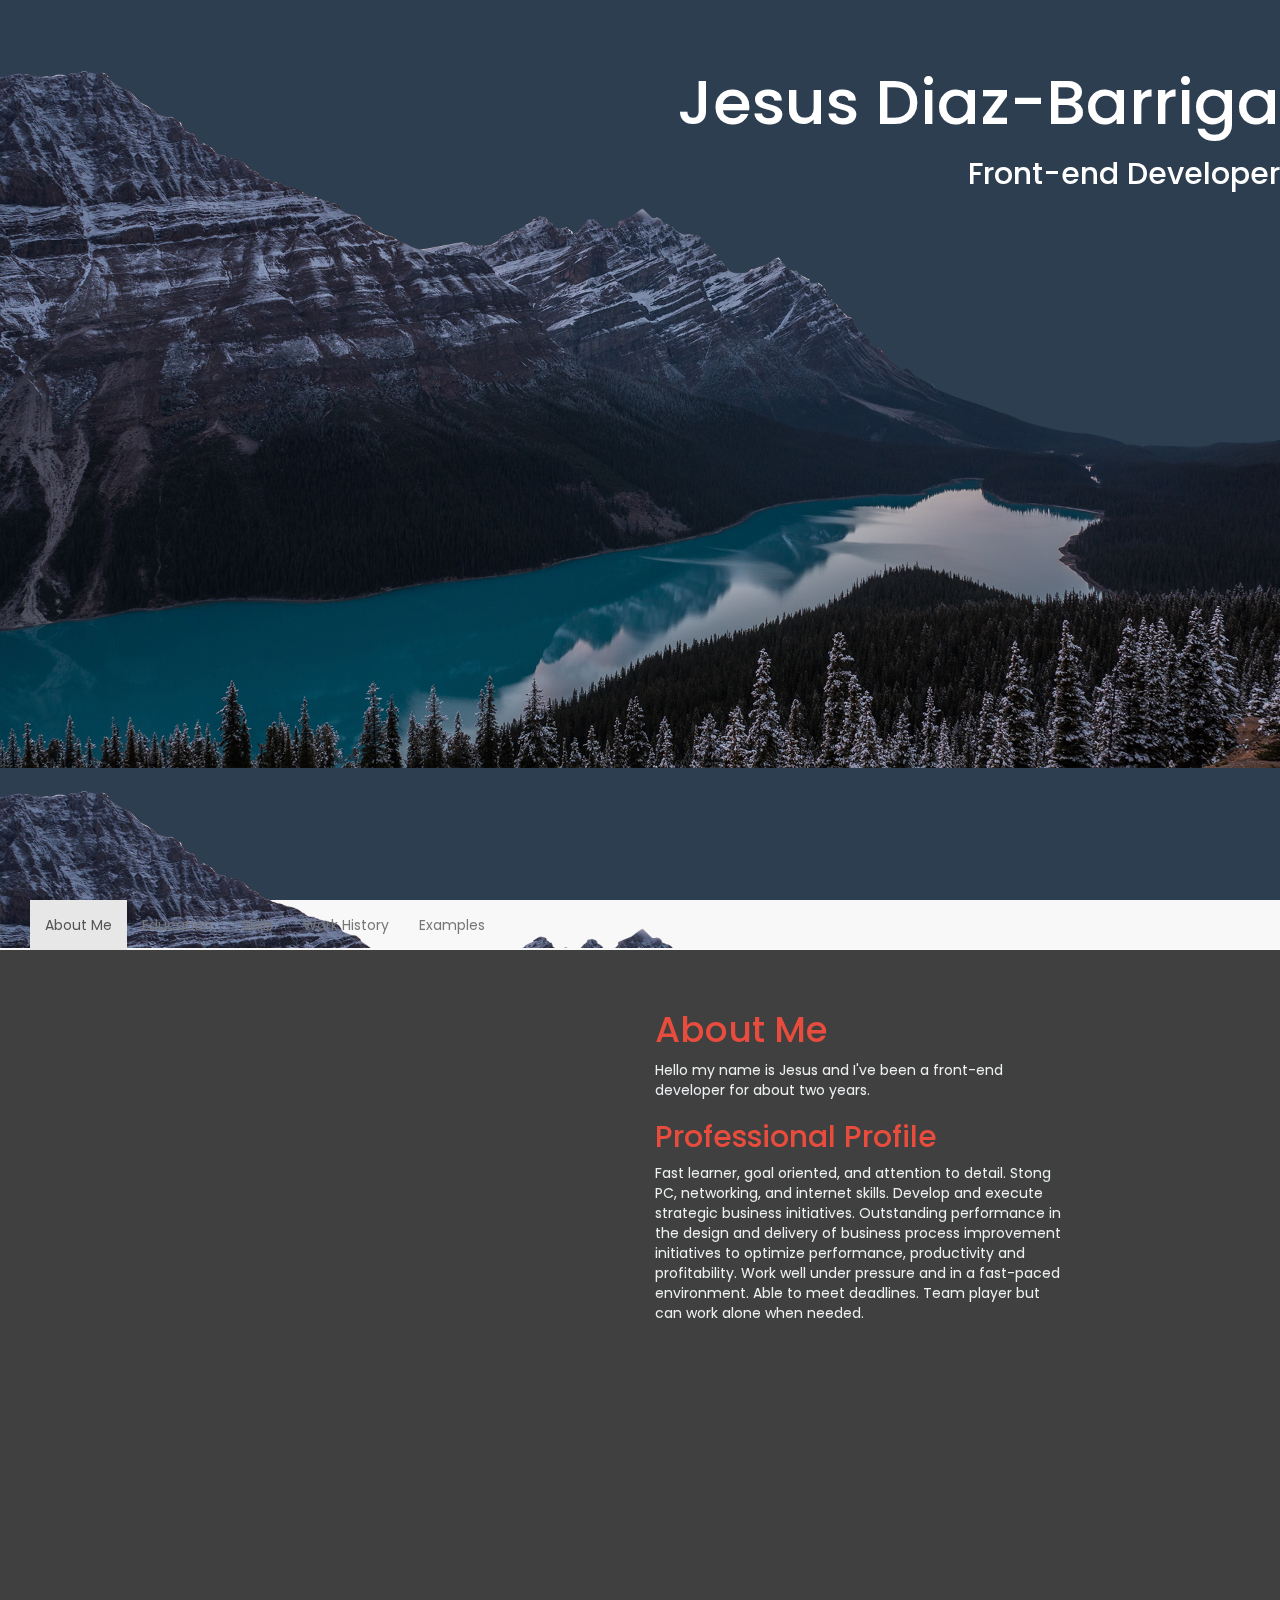
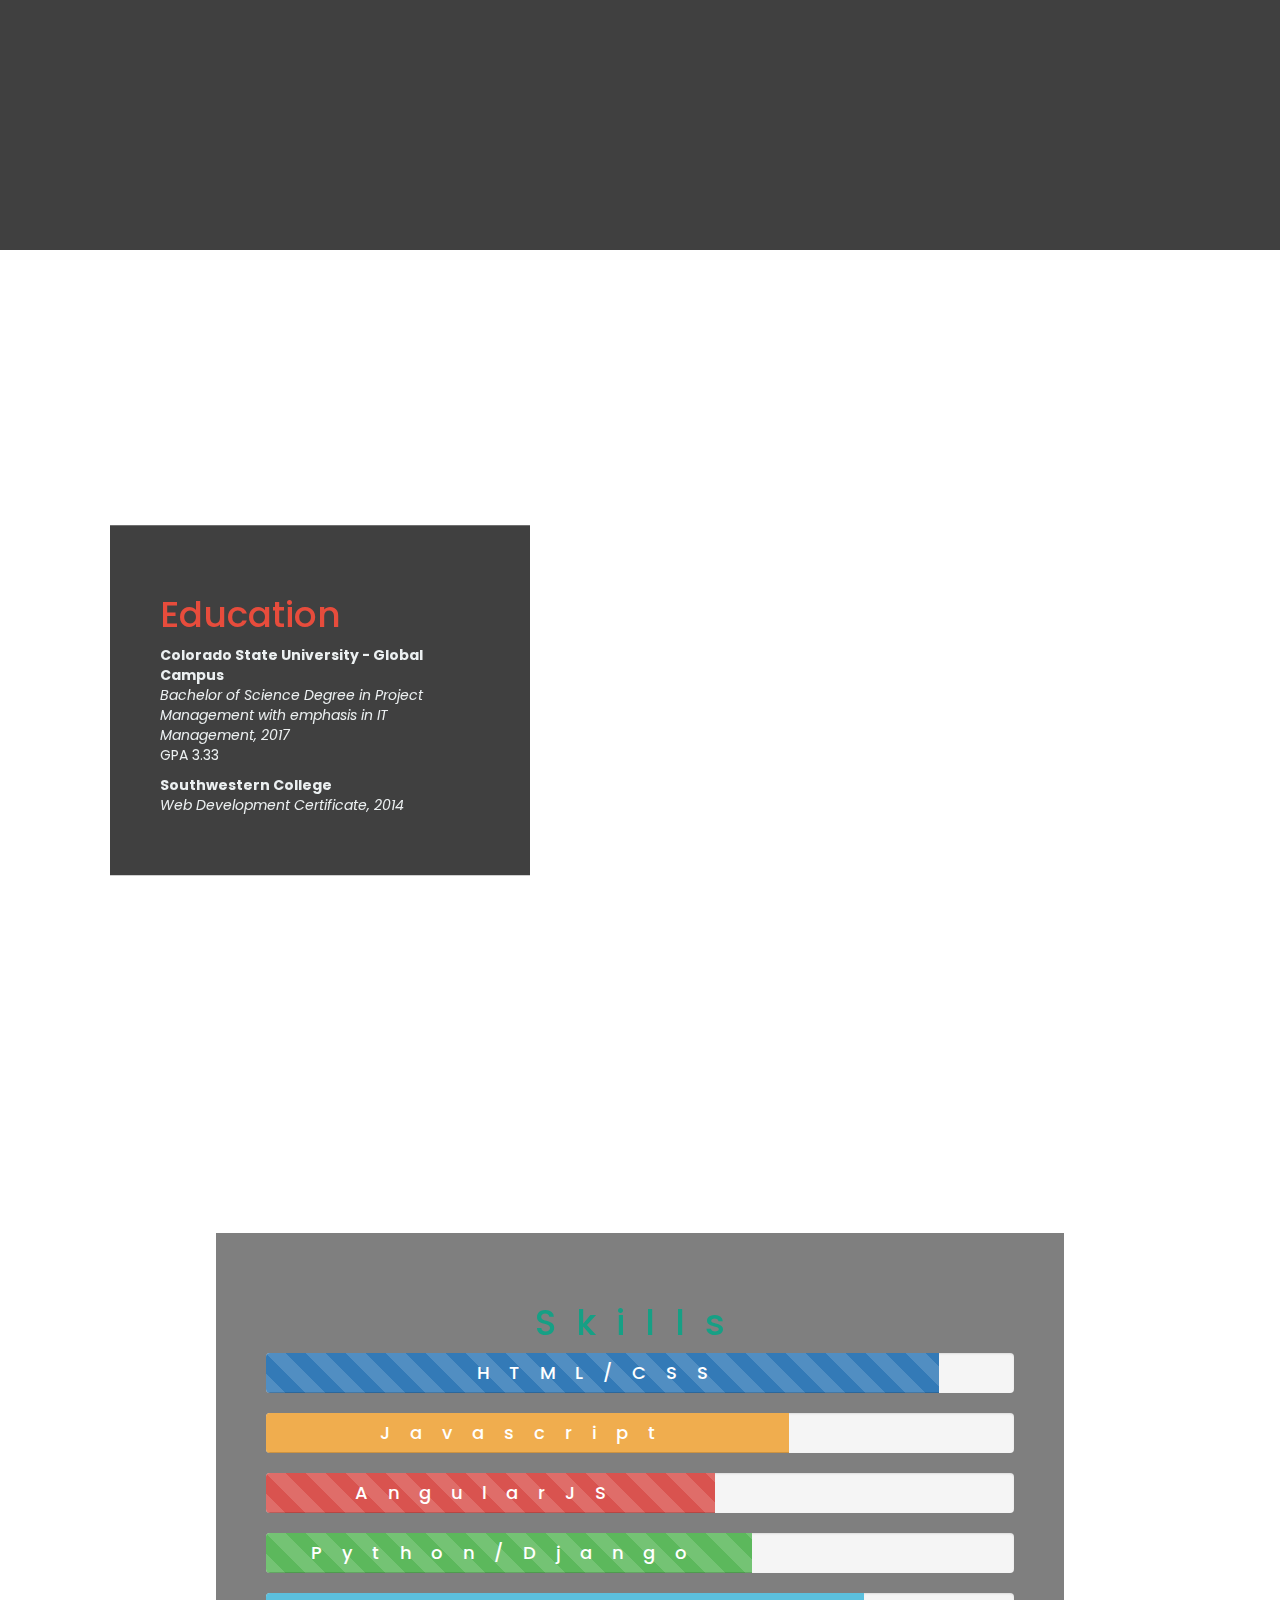
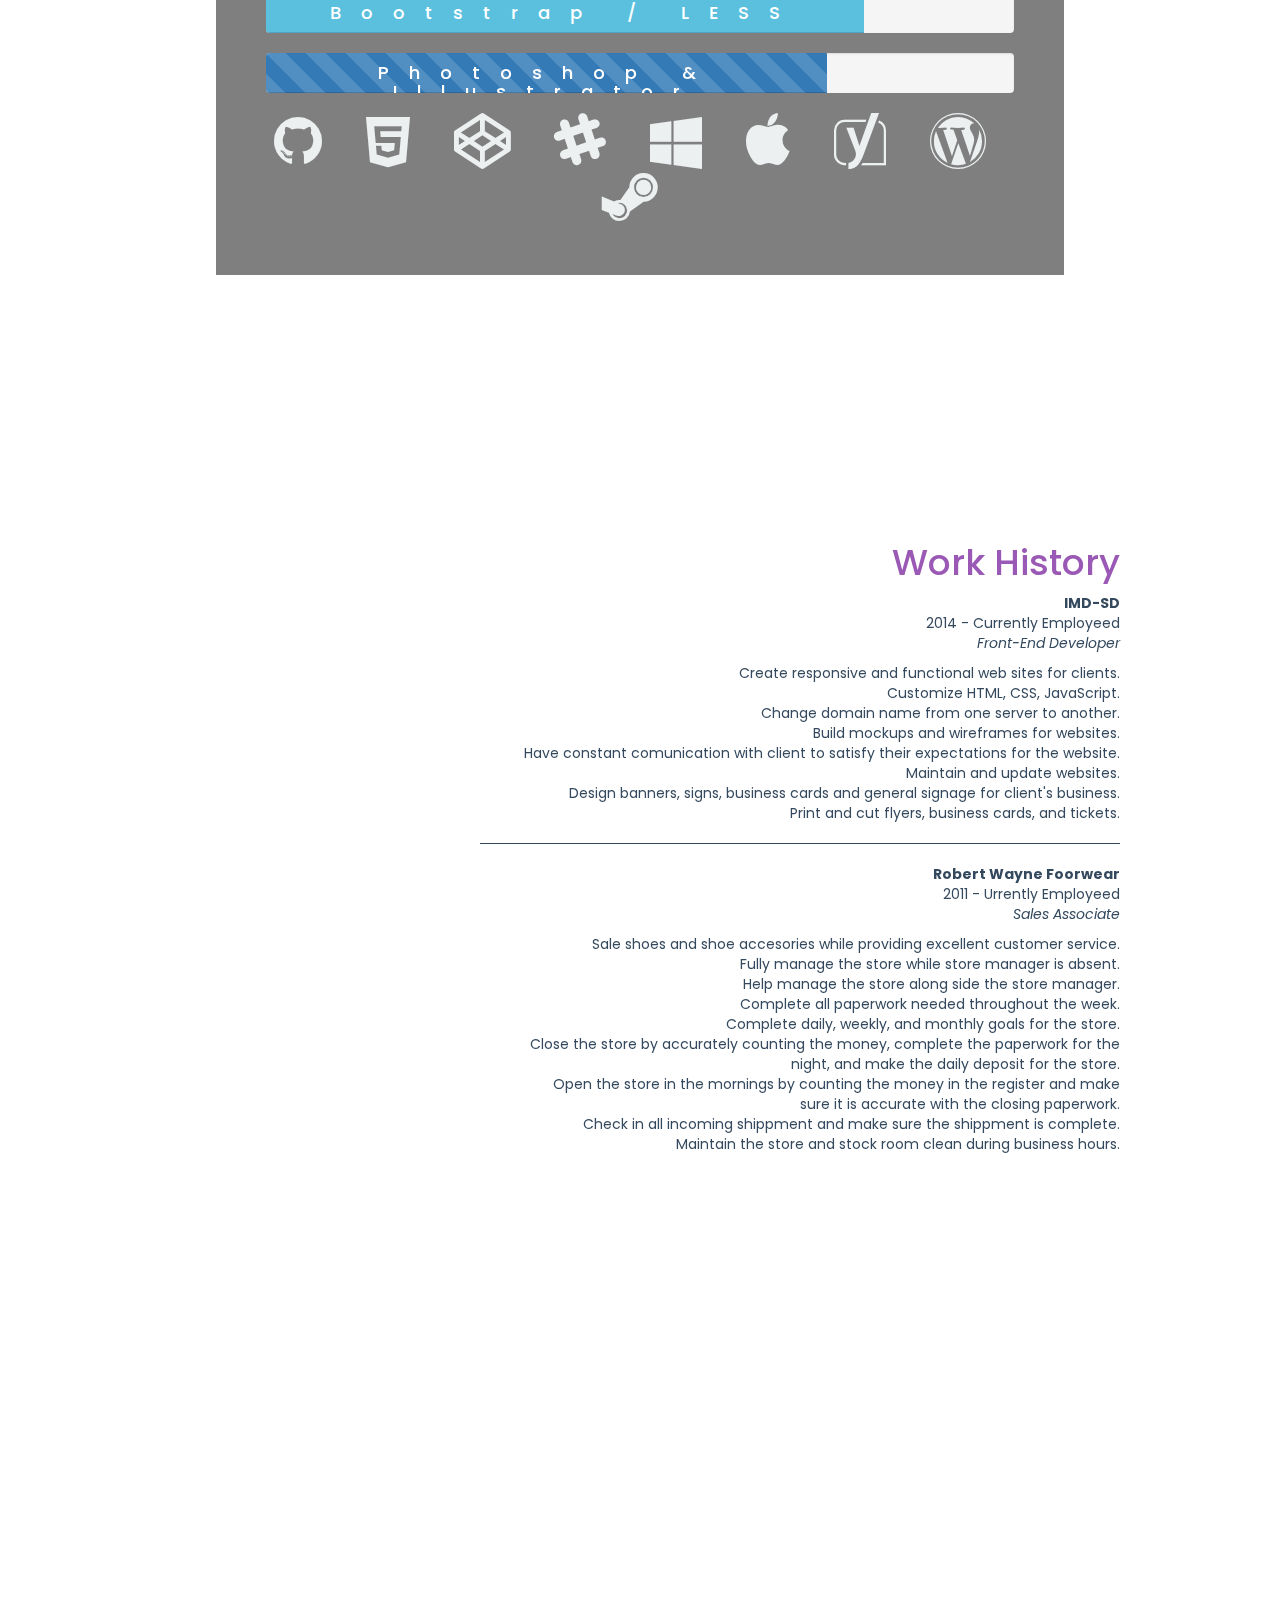
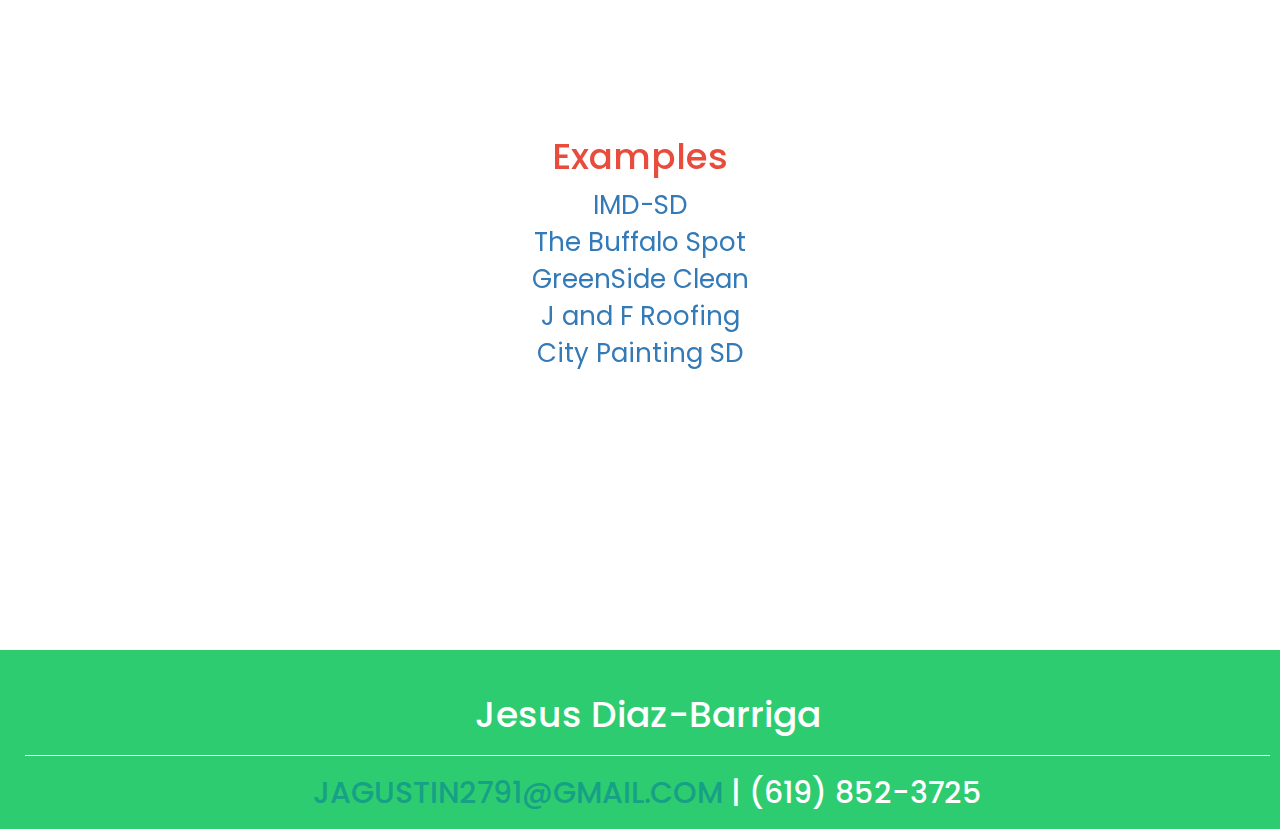
==== index.html @ dfdf1864 "new site" ====
<!DOCTYPE html>
<html>
  <head>
    <meta charset="utf-8">
    <title>Jesus Diaz-Barriga</title>
    <link rel="stylesheet" href="/bower_components/bootstrap/dist/css/bootstrap.min.css" media="screen" title="no title">
    <link rel="stylesheet" href="/bower_components/font-awesome/css/font-awesome.min.css" media="screen" title="no title">
    <link href="https://fonts.googleapis.com/css?family=Muli|Poppins" rel="stylesheet">
    <link rel="stylesheet" href="/css/styles.css" media="screen" title="no title">
  </head>
  <body data-spy="scroll">
    <div class="jumbotron" id="top">
      <div class="header">
        <h1>Jesus Diaz-Barriga</h1>
        <h2>Front-end Developer</h2>
      </div>
      <div class="mountain">
      </div>
    </div>
    <nav class="navbar-default">
      <div class="container-fluid">
        <div class="navbar-header">
          <button type="button" class="navbar-toggle collapsed" data-toggle="collapse" data-target="#navbar" aria-expanded="false">
            <span class="sr-only">Toggle navigation</span>
            <span class="icon-bar"></span>
            <span class="icon-bar"></span>
            <span class="icon-bar"></span>
          </button>
        </div>
        <div class="collapse navbar-collapse" id="navbar">
          <ul class="nav navbar-nav">
            <li class="active"><a href="#about">About Me</a></li>
            <li><a href="#education">Education</a></li>
            <li><a href="#skills">Skills</a></li>
            <li><a href="#work">Work History</a></li>
            <li><a href="#examples">Examples</a></li>
          </ul>
        </div>
      </div>
    </nav>
    <div class="container-fluid bodystyles">
      <div class="row">
        <div class="col-md-12 section" id="about">
          <div class="blackbg">
            <div class="row">
              <div class="col-md-4 col-md-offset-6">
                <h1>About Me</h1>
                <p>Hello my name is Jesus and I've been a front-end developer for about two years.</p>
                <h2>Professional Profile</h2>
                <p>
                  Fast learner, goal oriented, and attention to detail. Stong PC, networking, and internet skills. Develop and execute strategic business initiatives. Outstanding performance in the design and delivery of business process improvement initiatives to optimize performance, productivity and profitability. Work well under pressure and in a fast-paced environment. Able to meet deadlines. Team player but can work alone when needed.
                </p>
              </div>
            </div>
          </div>
        </div>
        <div class="col-md-12 section" id="education">
          <div class="col-md-4 col-md-offset-1 education">
            <h1>Education</h1>
            <p>
              <b>Colorado State University - Global Campus</b><br><i>Bachelor of Science Degree in Project Management with emphasis in IT Management, 2017</i><br>GPA 3.33
            </p>
            <p>
              <b>Southwestern College</b><br><i>Web Development Certificate, 2014</i>
            </p>
          </div>
        </div>
        <div class="col-md-12 section" id="skills">
          <div class="col-md-8 col-md-offset-2 skills">
            <h1>Skills</h1>
            <div class="progress" style="height: 40px">
              <div class="progress-bar progress-bar-striped active" role="progressbar" aria-valuenow="90" aria-valuemin="0" aria-valuemax="100" style="width: 90%;">
                <h4>HTML/CSS</h4>
              </div>
            </div>
            <div class="progress" style="height: 40px">
              <div class="progress-bar progress-bar-warning" role="progressbar" aria-valuenow="70" aria-valuemin="0" aria-valuemax="100" style="width: 70%;">
                <h4>Javascript</h4>
              </div>
            </div>
            <div class="progress" style="height: 40px">
              <div class="progress-bar progress-bar-striped progress-bar-danger active" role="progressbar" aria-valuenow="60" aria-valuemin="0" aria-valuemax="100" style="width: 60%;">
                <h4>AngularJS</h4>
              </div>
            </div>
            <div class="progress" style="height: 40px">
              <div class="progress-bar progress-bar-striped progress-bar-success active" role="progressbar" aria-valuenow="65" aria-valuemin="0" aria-valuemax="100" style="width: 65%;">
                <h4>Python/Django</h4>
              </div>
            </div>
            <div class="progress" style="height: 40px">
              <div class="progress-bar progress-bar-info" role="progressbar" aria-valuenow="80" aria-valuemin="0" aria-valuemax="100" style="width: 80%;">
                <h4>Bootstrap / LESS</h4>
              </div>
            </div>
            <div class="progress" style="height: 40px">
              <div class="progress-bar progress-bar-striped active" role="progressbar" aria-valuenow="75" aria-valuemin="0" aria-valuemax="100" style="width: 75%;">
                <h4>Photoshop &amp; Illustrator</h4>
              </div>
            </div>
            <div class="other-skills">
              <span class="fa fa-github fa-4x"></span> <span class="fa fa-html5 fa-4x"></span> <span class="fa fa-codepen fa-4x"></span> <span class="fa fa-slack fa-4x"></span> <span class="fa fa-windows fa-4x"></span> <span class="fa fa-apple fa-4x"></span> <span class="fa fa-yoast fa-4x"></span> <span class="fa fa-wordpress fa-4x"></span> <span class="fa fa-steam fa-4x"></span>
            </div>
          </div>
        </div>
        <div class="col-md-12 section" id="work">
          <div class="col-md-7 col-md-offset-4 work">
            <h1>Work History</h1>
            <p>
              <b>IMD-SD</b><br>
              2014 - Currently Employeed<br>
              <i>Front-End Developer</i>
            </p>
            <ul>
              <li>Create responsive and functional web sites for clients.</li>
              <li>Customize HTML, CSS, JavaScript.</li>
              <li>Change domain name from one server to another.</li>
              <li>Build mockups and wireframes for websites.</li>
              <li>Have constant comunication with client to satisfy their expectations for the website.</li>
              <li>Maintain and update websites.</li>
              <li>Design banners, signs, business cards and general signage for client's business.</li>
              <li>Print and cut flyers, business cards, and tickets.</li>
            </ul>
            <hr>
            <p>
              <b>Robert Wayne Foorwear</b><br>
              2011 - Urrently Employeed<br>
              <i>Sales Associate</i>
            </p>
            <ul>
              <li>Sale shoes and shoe accesories while providing excellent customer service.</li>
              <li>Fully manage the store while store manager is absent.</li>
              <li>Help manage the store along side the store manager.</li>
              <li>Complete all paperwork needed throughout the week.</li>
              <li>Complete daily, weekly, and monthly goals for the store.</li>
              <li>Close the store by accurately counting the money, complete the paperwork for the night, and make the daily deposit for the store.</li>
              <li>Open the store in the mornings by counting the money in the register and make sure it is accurate with the closing paperwork.</li>
              <li>Check in all incoming shippment and make sure the shippment is complete.</li>
              <li>Maintain the store and stock room clean during business hours.</li>
            </ul>
          </div>
        </div>
        <div class="col-md-12 section" id="examples">
          <div class="col-md-6 col-md-offset-3 examples">
            <h1>Examples</h1>
            <p>
              <a href="http://imd-sd.com/" target="_blank">IMD-SD</a><br>
              <a href="http://www.thebuffalospot.com/">The Buffalo Spot</a><br>
              <a href="http://greensideclean.com">GreenSide Clean</a><br>
              <a href="http://jandfroofing.com">J and F Roofing</a><br>
              <a href="http://citypaintingsd.com">City Painting SD</a>
            </p>
          </div>
        </div>
      </div>
    </div>
    <div class="return">
      <a href="#top"><span class="fa fa-chevron-circle-up"></span></a>
    </div>
    <footer>
      <h1>Jesus Diaz-Barriga</h1>
      <hr>
      <h2><a herf="mailto: jagustin2791@gmail.com">JAGUSTIN2791@GMAIL.COM</a> | (619) 852-3725</h2>
    </footer>
    <script type="text/javascript" src="/bower_components/jquery/dist/jquery.min.js"></script>
    <script type="text/javascript" src="/bower_components/bootstrap/dist/js/bootstrap.min.js"></script>
    <script type="text/javascript" src="/js/main.js"></script>
  </body>
</html>
---- css/styles.css ----
@import url('https://fonts.googleapis.com/css?family=Muli|Poppins');
body {
  position: relative;
}
h1,
h2,
h3,
h4,
h5,
h6,
p,
a,
li {
  font-family: 'Poppins', sans-serif;
}
.jumbotron {
  width: 100%;
  height: 100vh;
  position: relative;
  background-color: #2c3e50;
  margin: 0px;
}
.jumbotron::-webkit-scrollbar {
  width: 0px;
}
.header {
  width: 100%;
  height: 100vh;
  text-align: right;
  position: fixed;
  color: #fff;
}
.mountain {
  width: 100%;
  height: 100vh;
  background: url(/images/mountains.png);
  background-size: 100%;
  position: absolute;
}
.blackbg {
  background-color: rgba(0, 0, 0, 0.75);
  position: absolute;
  width: 100%;
  height: 100%;
  padding-top: 40px;
}
.section {
  width: 100%;
  height: 100vh;
  position: relative;
  padding: 0px;
  color: #ecf0f1;
}
.section h1,
.section h2 {
  color: #e74c3c;
}
.navbar-default.sticky {
  position: fixed;
  top: 0;
  left: 0;
  z-index: 100;
  width: 100%;
}
.education {
  position: absolute;
  top: 50%;
  transform: translateY(-50%);
  background: rgba(0, 0, 0, 0.75);
  padding: 50px;
  border: solid 3px #fff;
  border-radius: 3px;
}
.skills {
  background: rgba(0, 0, 0, 0.5);
  padding: 50px;
  border: solid 3px #fff;
  border-radius: 3px;
  margin-top: 80px;
  text-align: center;
  letter-spacing: 20px;
}
.skills h1 {
  color: #16a085;
}
.work {
  background: rgba(255, 255, 255, 0.75);
  padding: 50px;
  border: solid 3px #fff;
  border-radius: 3px;
  text-align: right;
  color: #34495e;
}
.work h1 {
  color: #9b59b6;
}
.work ul {
  list-style-type: none;
}
hr {
  border-top: #34495e thin solid;
}
.examples {
  background: rgba(255, 255, 255, 0.5);
  padding: 50px;
  border: solid 3px #fff;
  border-radius: 3px;
  margin-top: 50px;
  text-align: center;
  font-size: 26px;
  position: absolute;
  top: 50%;
  transform: translateY(-50%);
}
#about {
  background: url(/images/city.jpg);
  background-size: 100%;
  background-attachment: fixed;
}
#education {
  background: url(/images/city2.jpg);
  background-size: 100%;
  background-attachment: fixed;
}
#skills {
  background: url(/images/city3.jpg);
  background-size: 100%;
  background-attachment: fixed;
}
#work {
  background: url(/images/sk8.jpg);
  background-size: 100%;
  background-attachment: fixed;
  padding-top: 20px;
}
#examples {
  background: url(/images/dog.jpg);
  background-size: 100%;
  background-attachment: fixed;
}
.return {
  width: 80px;
  height: 80px;
  position: fixed;
  top: 98%;
  left: 98%;
  transform: translate(-98%, -98%);
  text-align: center;
  vertical-align: middle;
}
.return a {
  color: #2c3e50;
  padding: 0px;
  font-size: 80px;
}
footer {
  text-align: center;
  padding: 25px 10px 10px 25px;
  background: #2ecc71;
  color: #fff;
}
footer a {
  color: #16a085;
}
footer hr {
  border-top: none;
  border-bottom: #fff solid thin;
}
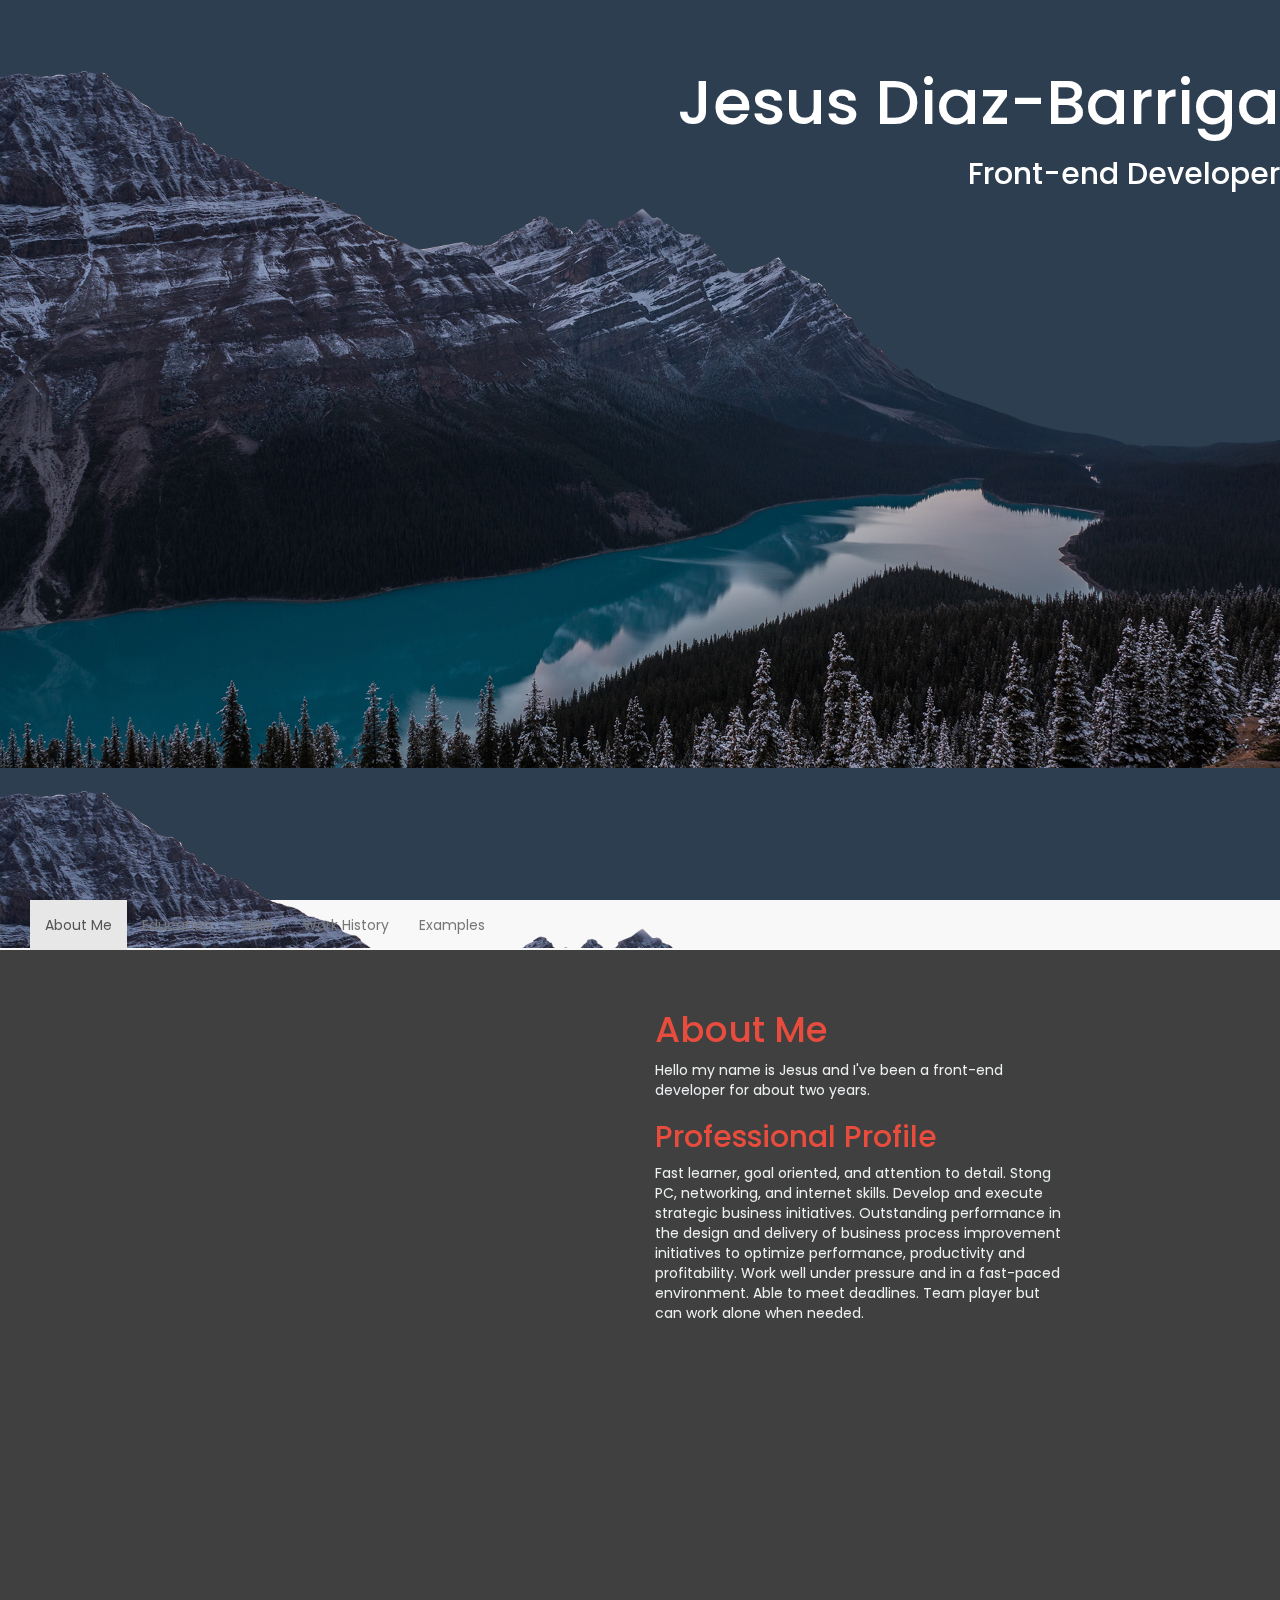
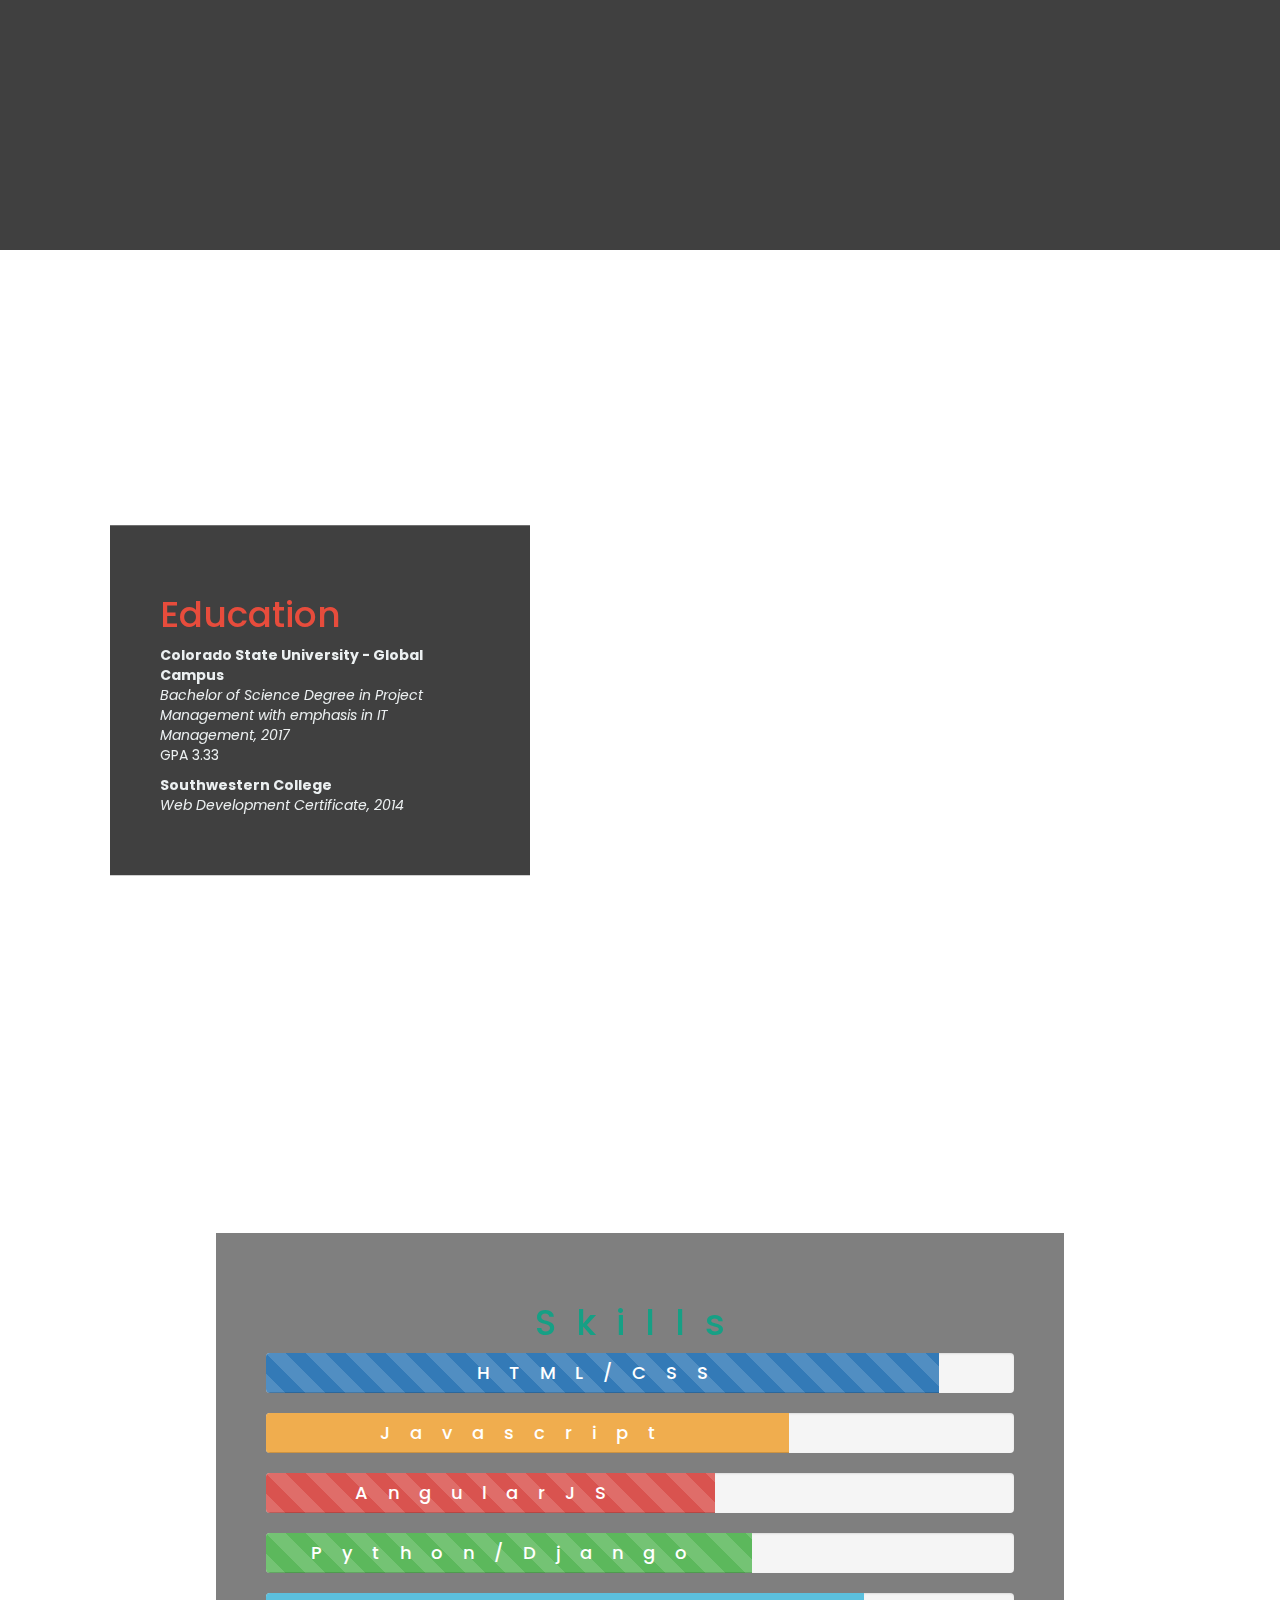
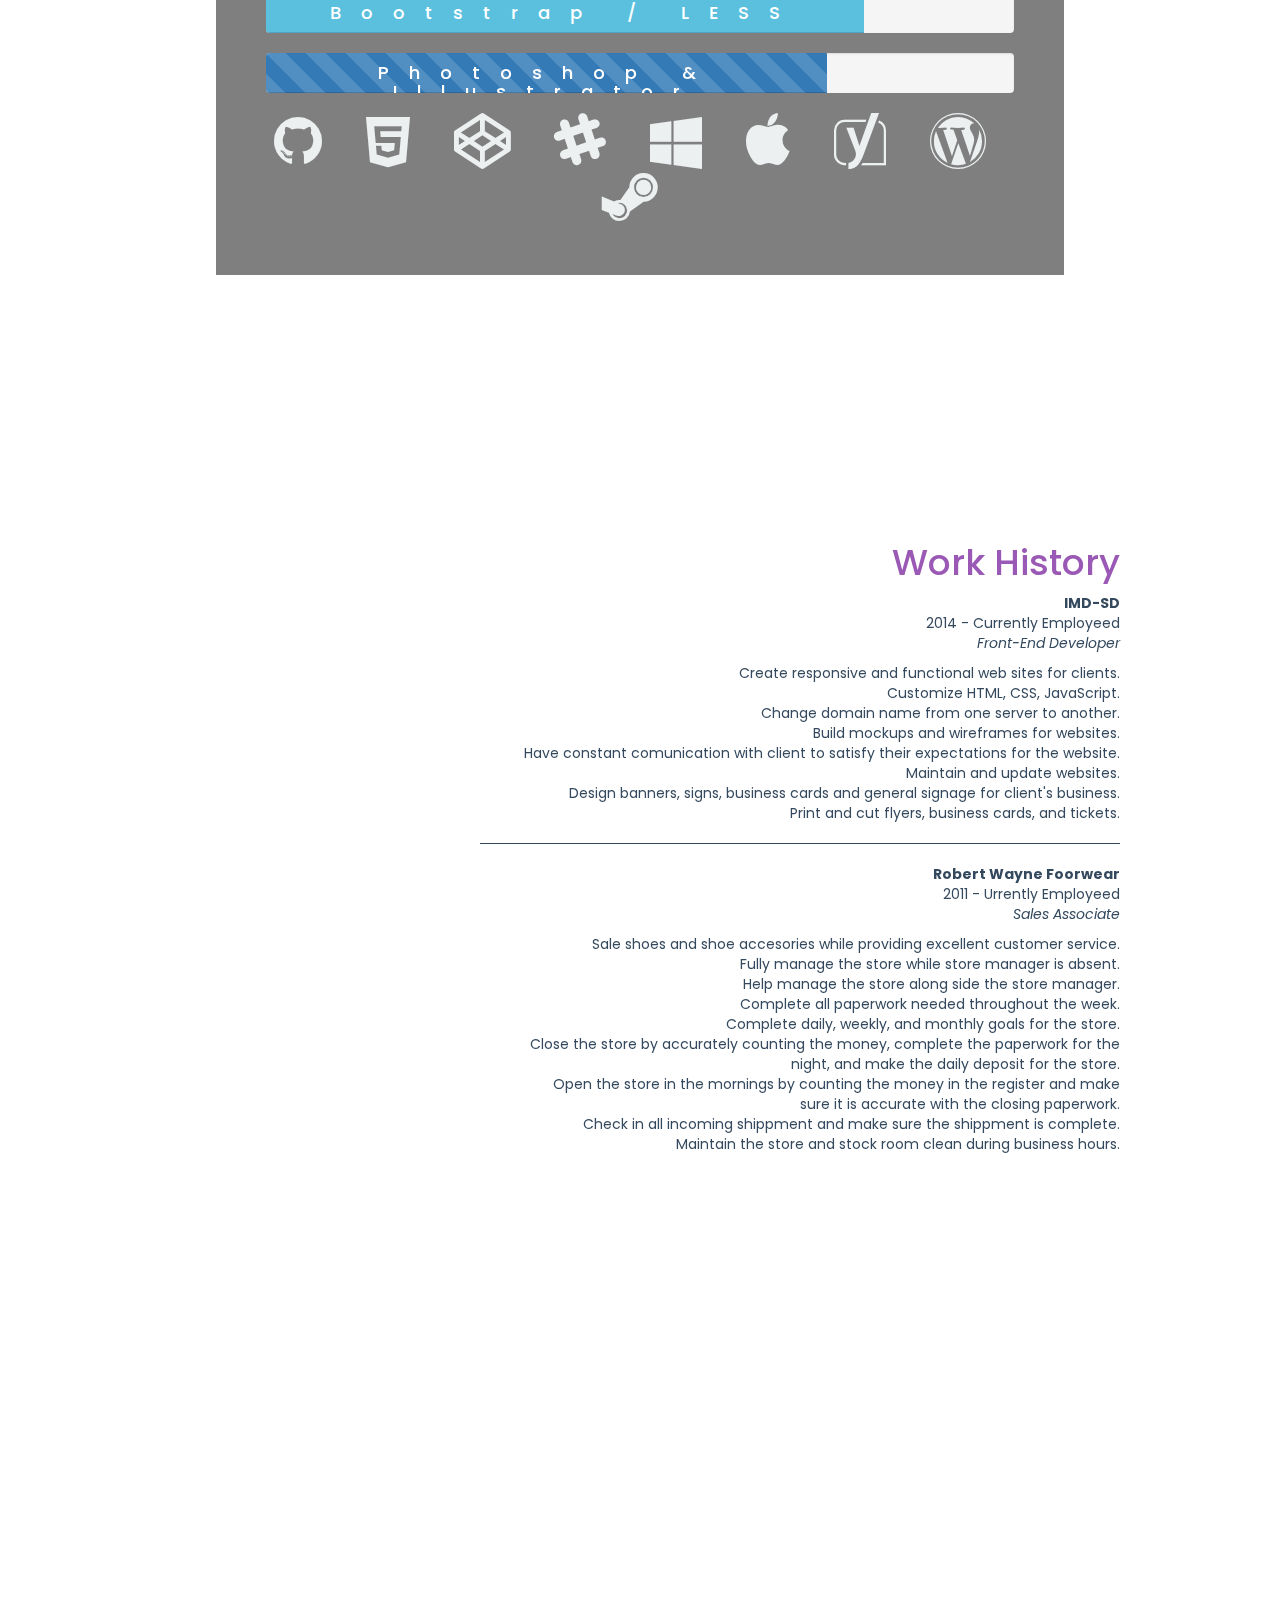
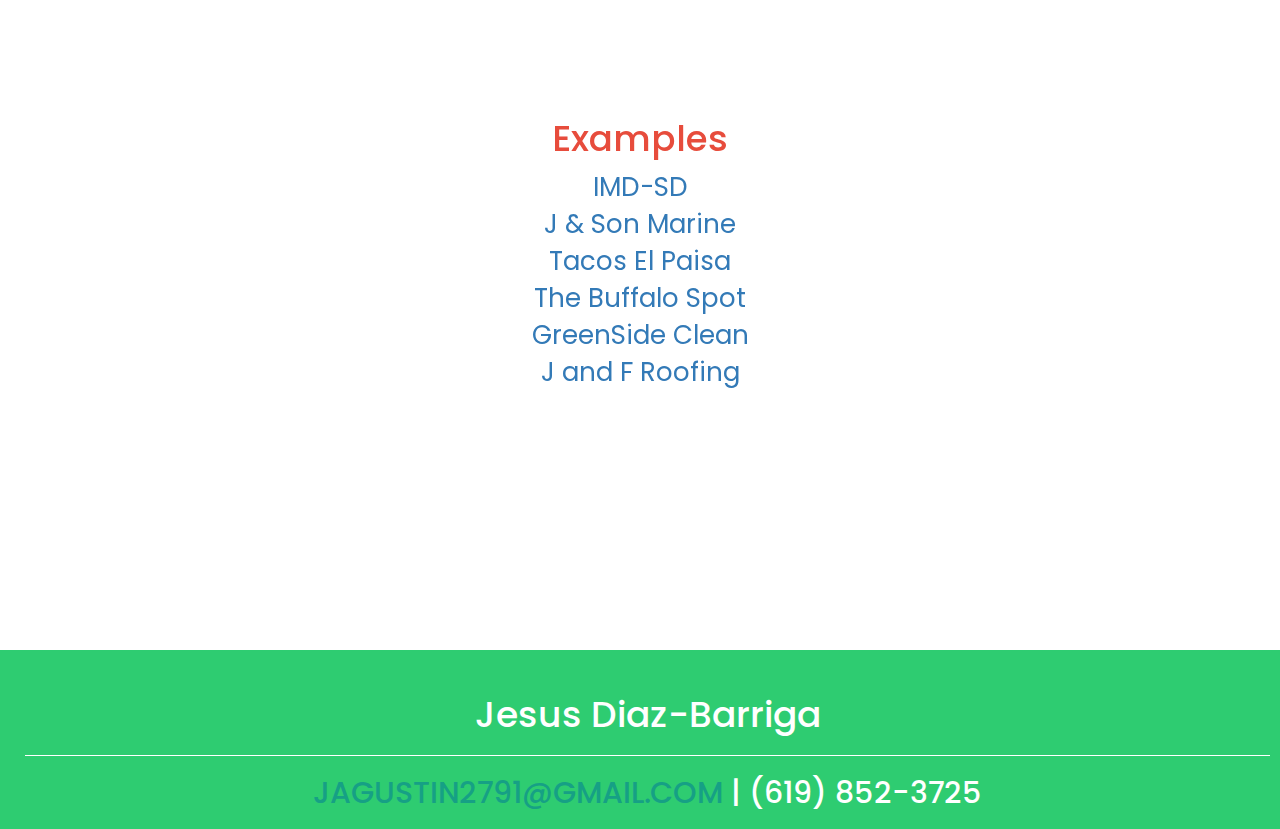
==== commit b7868982: "Update portfolio" ====
--- a/index.html
+++ b/index.html
@@ -145,10 +145,11 @@
             <h1>Examples</h1>
             <p>
               <a href="http://imd-sd.com/" target="_blank">IMD-SD</a><br>
-              <a href="http://www.thebuffalospot.com/">The Buffalo Spot</a><br>
-              <a href="http://greensideclean.com">GreenSide Clean</a><br>
-              <a href="http://jandfroofing.com">J and F Roofing</a><br>
-              <a href="http://citypaintingsd.com">City Painting SD</a>
+              <a href="http://jandsonmarine.com/" target="_blank">J &amp; Son Marine</a><br>
+              <a href="http://tacoselpaisasd.com" target="_blank">Tacos El Paisa</a><br>
+              <a href="http://www.thebuffalospot.com/" target="_blank">The Buffalo Spot</a><br>
+              <a href="http://greensideclean.com" target="_blank">GreenSide Clean</a><br>
+              <a href="http://jandfroofing.com" target="_blank">J and F Roofing</a><br>
             </p>
           </div>
         </div>
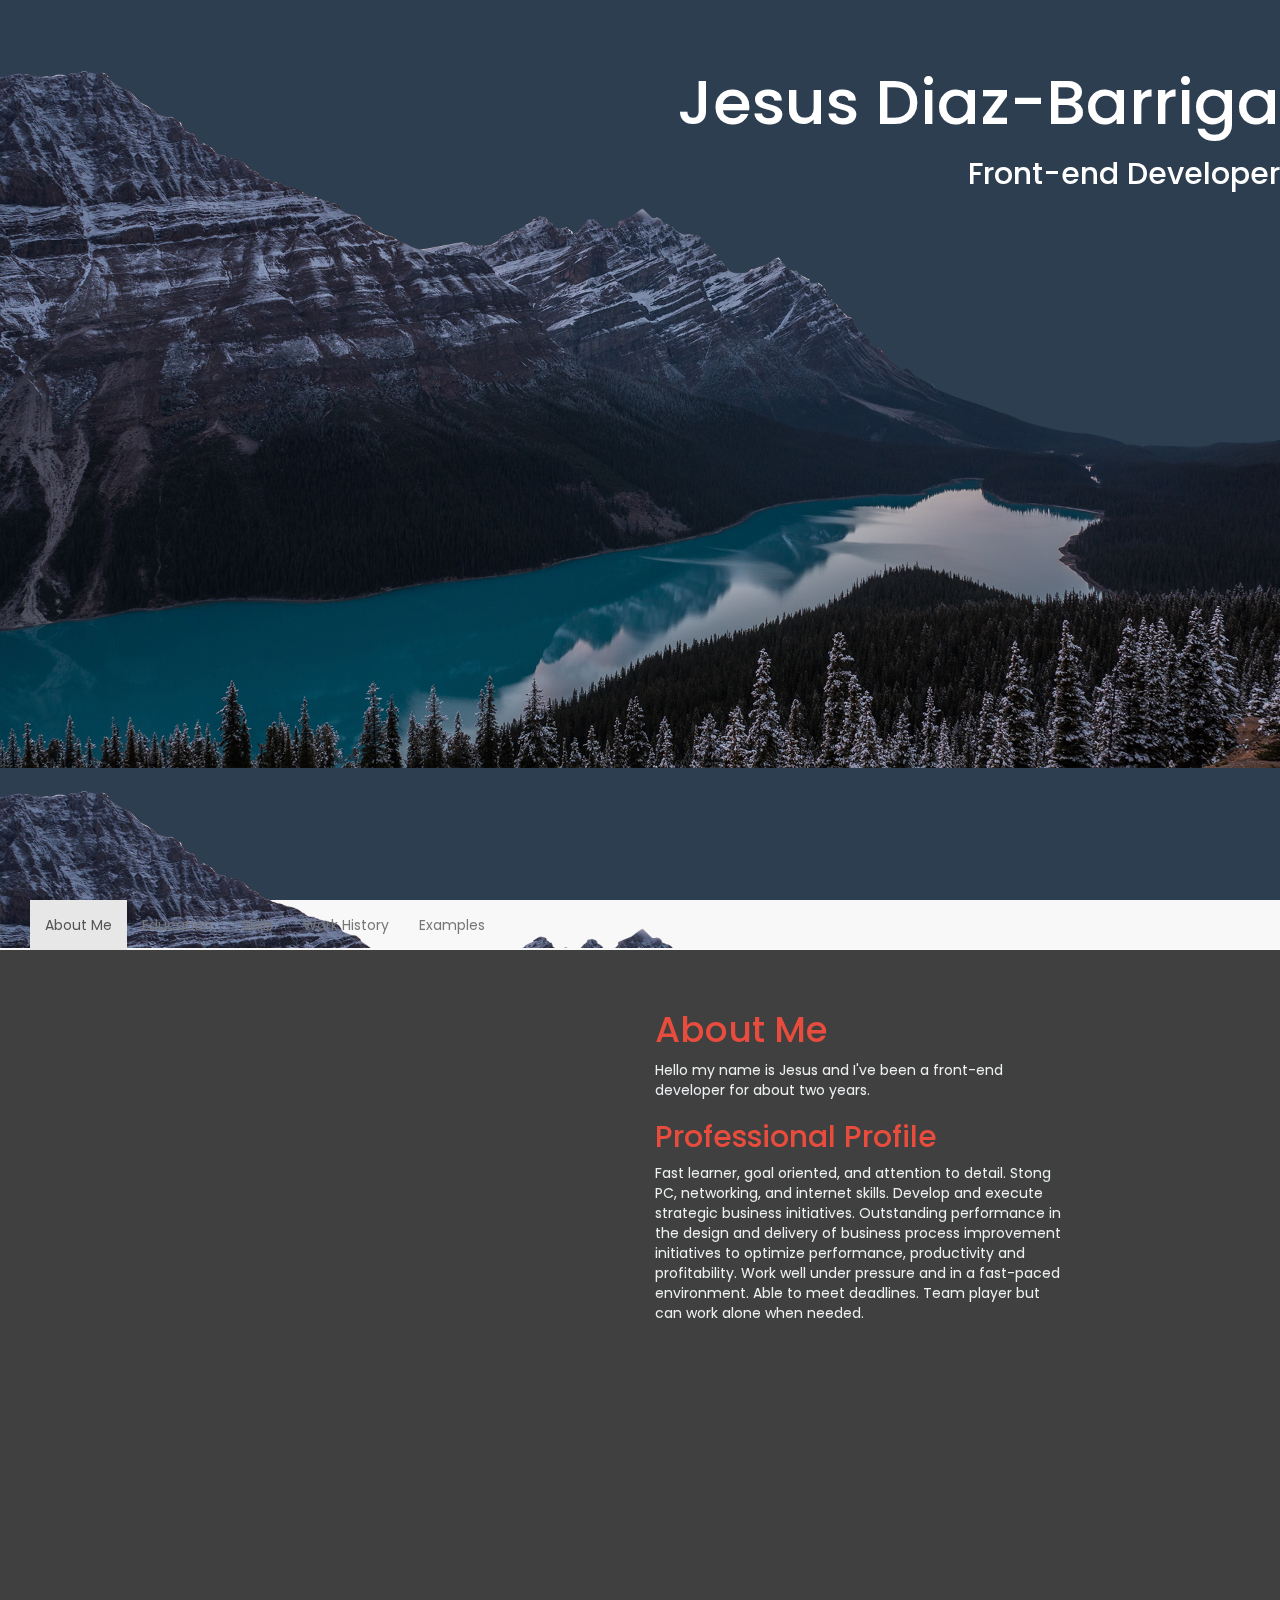
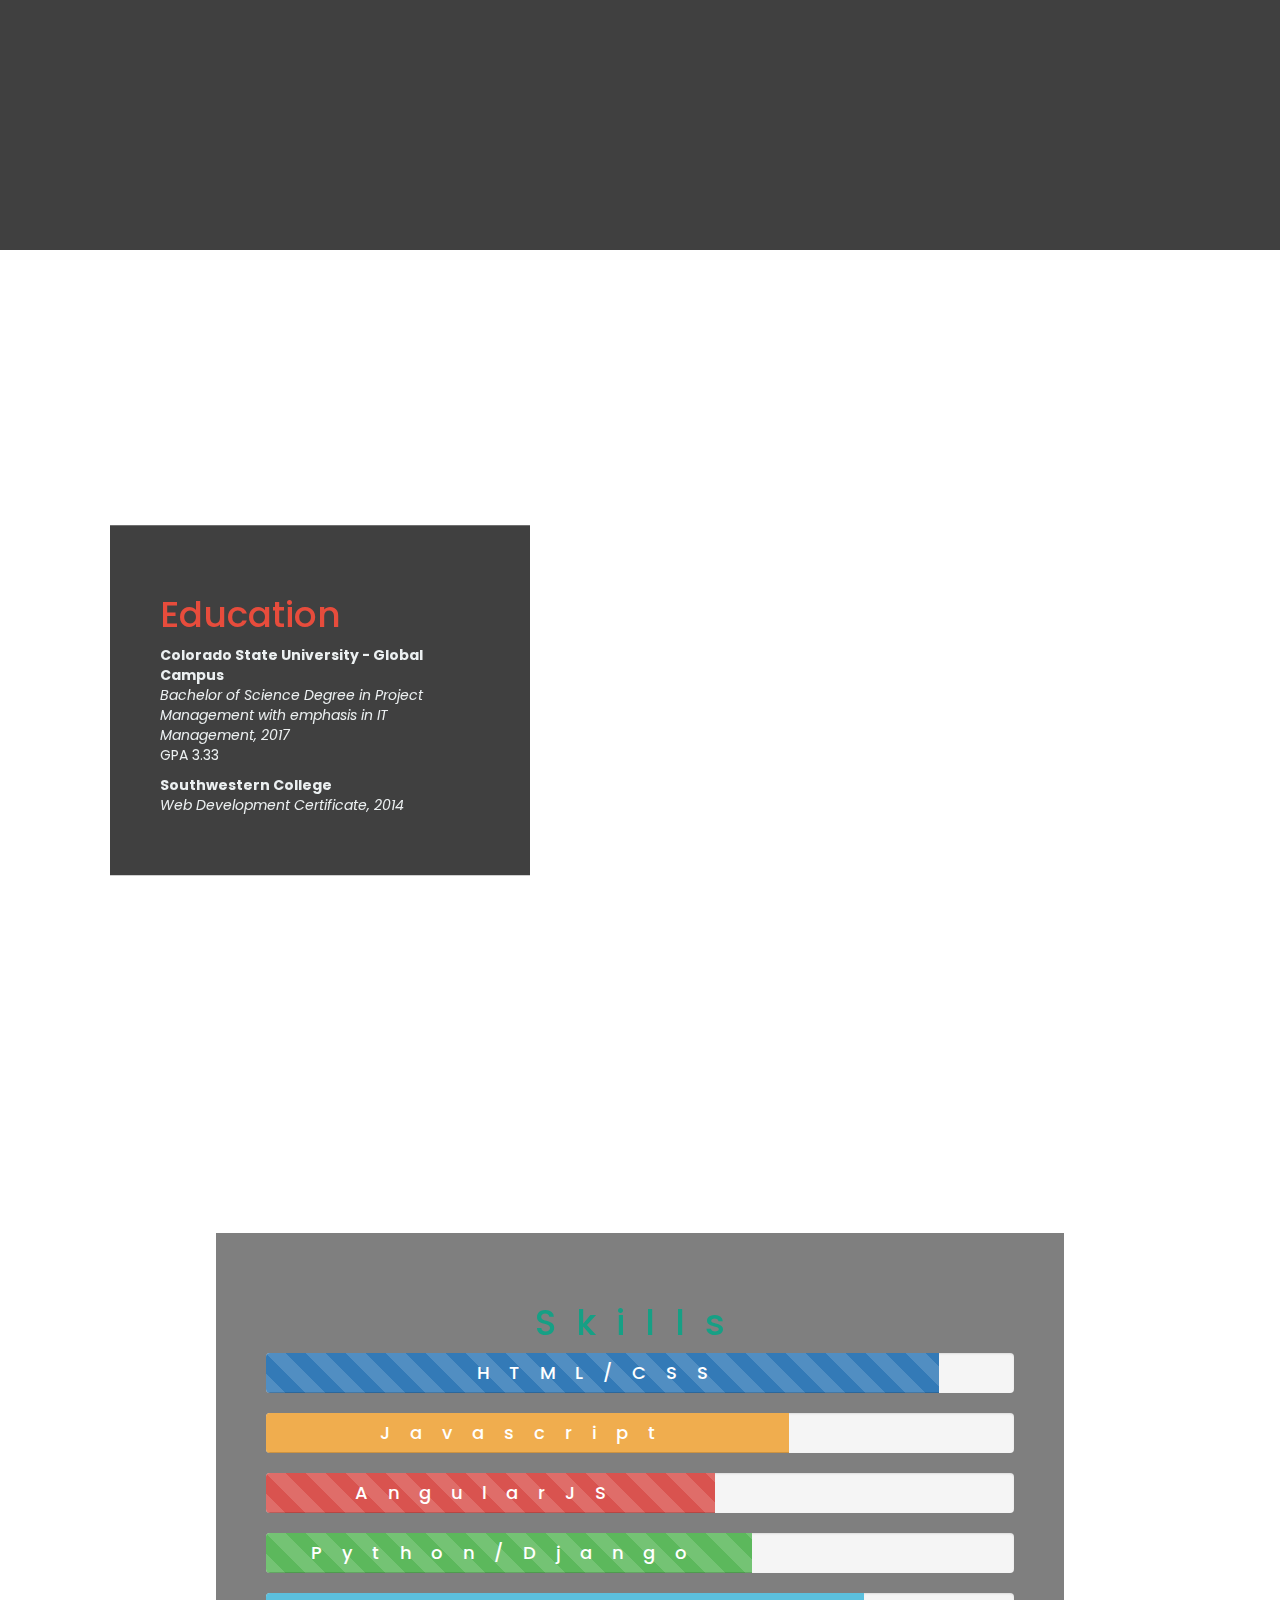
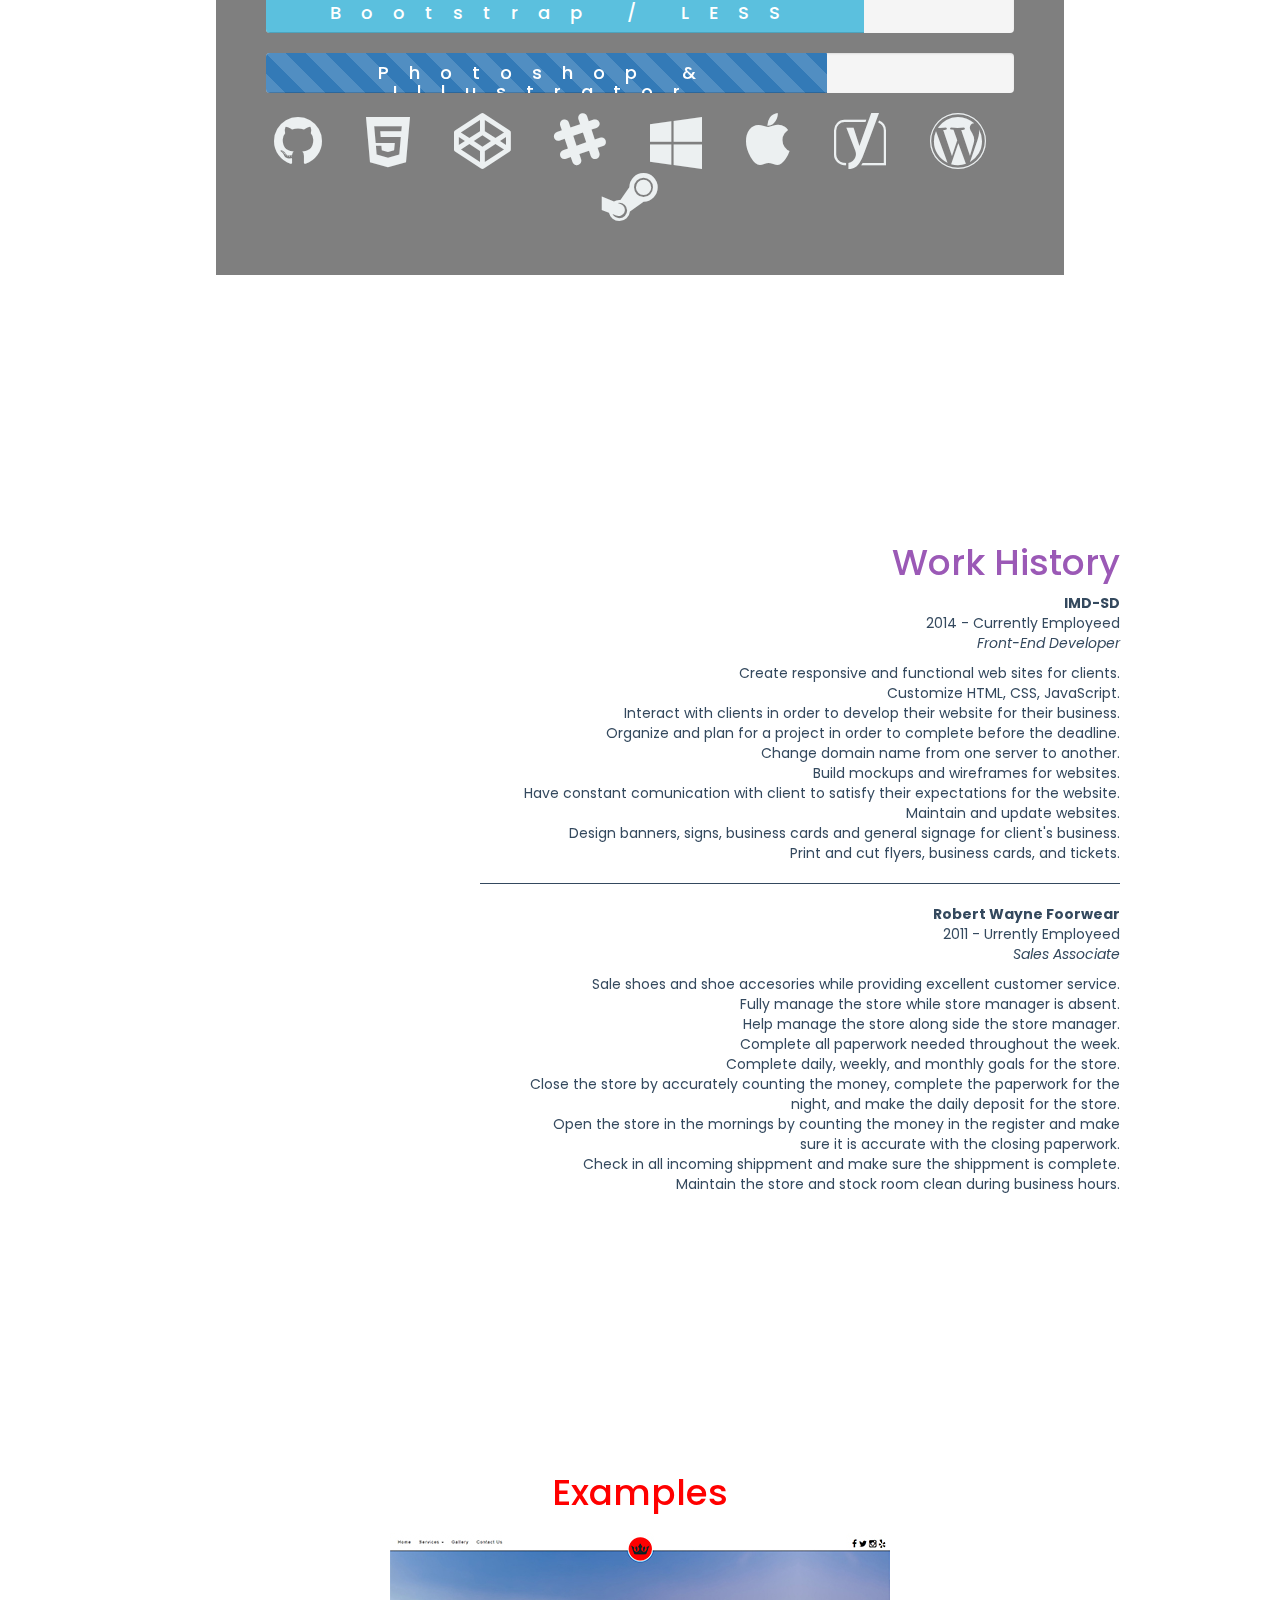
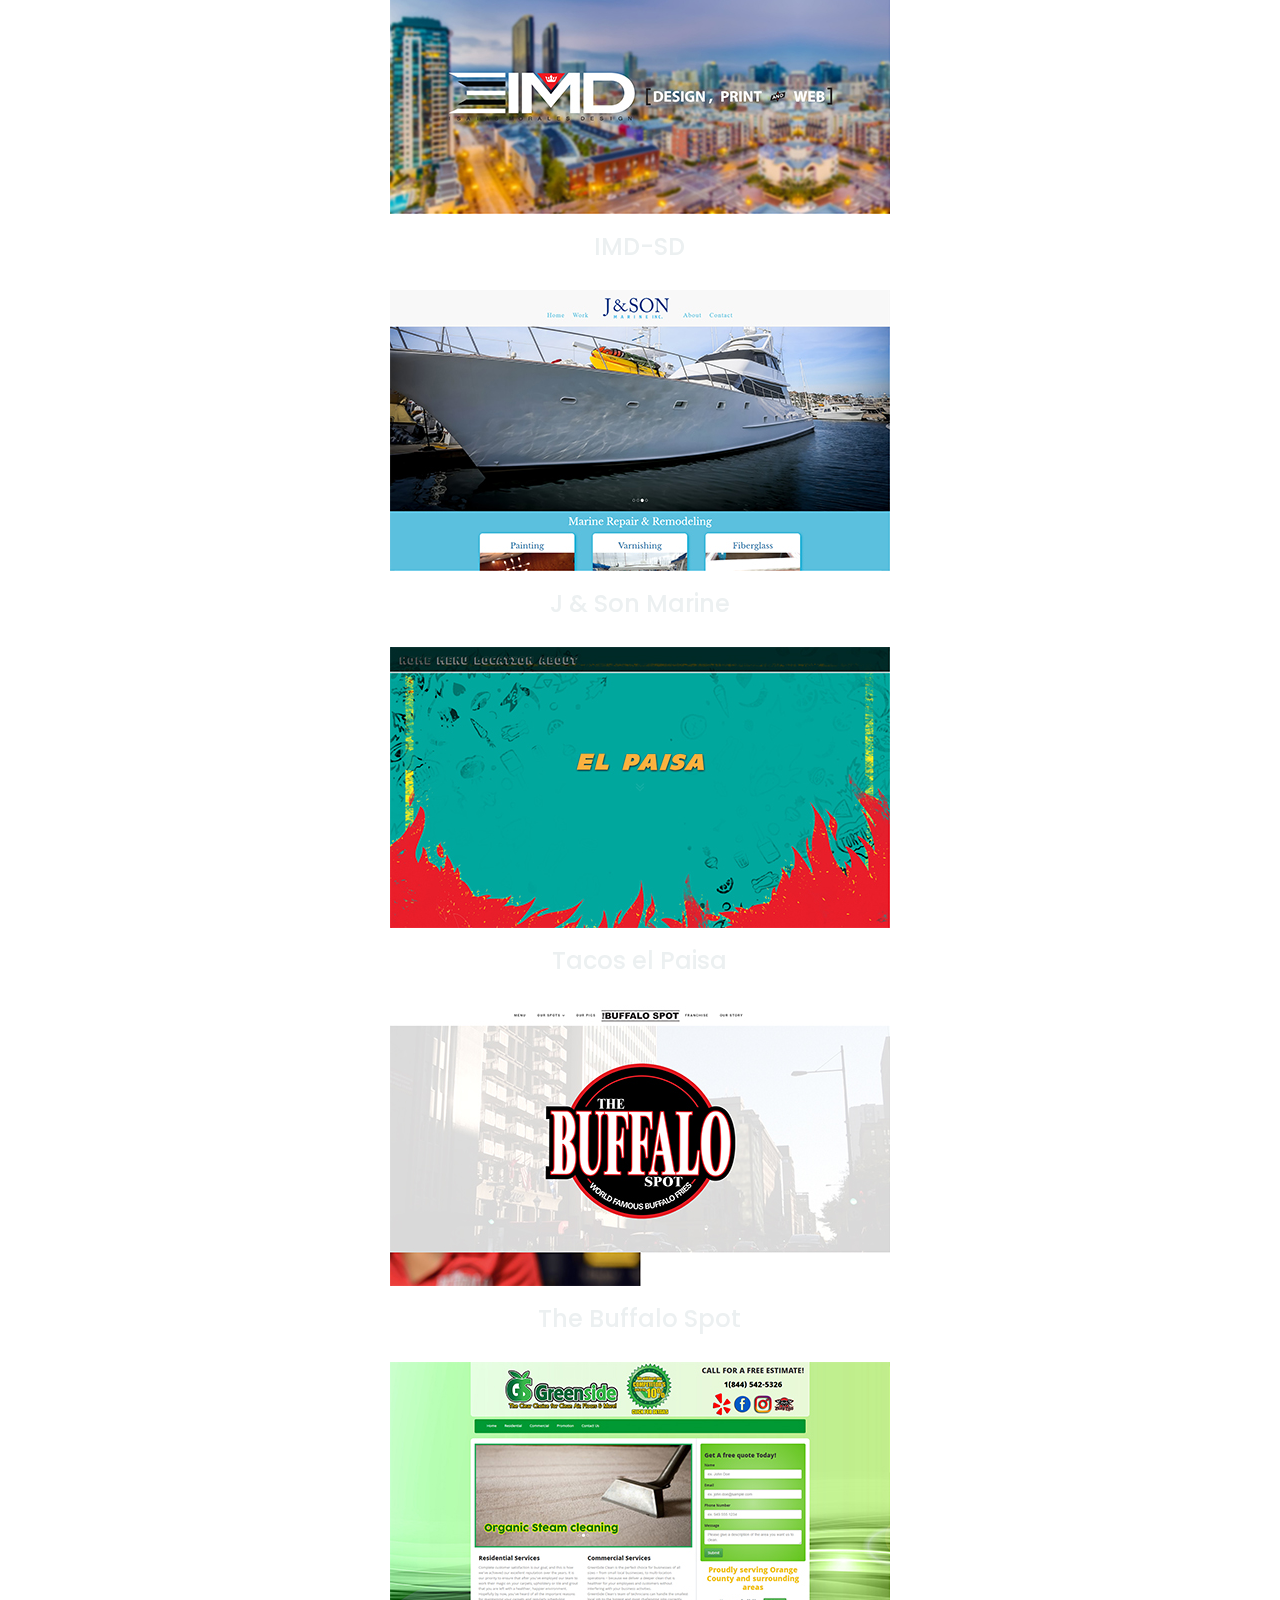
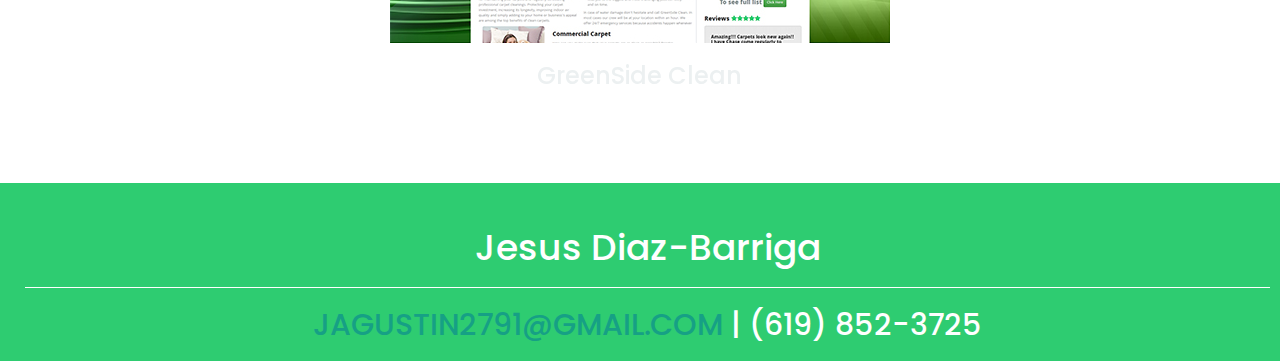
==== commit 59f5e654: "update work history" ====
--- a/index.html
+++ b/index.html
@@ -114,6 +114,8 @@
             <ul>
               <li>Create responsive and functional web sites for clients.</li>
               <li>Customize HTML, CSS, JavaScript.</li>
+              <li>Interact with clients in order to develop their website for their business.</li>
+              <li>Organize and plan for a project in order to complete before the deadline.</li>
               <li>Change domain name from one server to another.</li>
               <li>Build mockups and wireframes for websites.</li>
               <li>Have constant comunication with client to satisfy their expectations for the website.</li>
@@ -140,17 +142,31 @@
             </ul>
           </div>
         </div>
-        <div class="col-md-12 section" id="examples">
-          <div class="col-md-6 col-md-offset-3 examples">
+        <div class="col-md-12 section-example" id="examples">
+          <div class="col-md-10 col-md-offset-1 examples">
             <h1>Examples</h1>
-            <p>
-              <a href="http://imd-sd.com/" target="_blank">IMD-SD</a><br>
-              <a href="http://jandsonmarine.com/" target="_blank">J &amp; Son Marine</a><br>
-              <a href="http://tacoselpaisasd.com" target="_blank">Tacos El Paisa</a><br>
-              <a href="http://www.thebuffalospot.com/" target="_blank">The Buffalo Spot</a><br>
-              <a href="http://greensideclean.com" target="_blank">GreenSide Clean</a><br>
-              <a href="http://jandfroofing.com" target="_blank">J and F Roofing</a><br>
-            </p>
+            <div class="projects">
+              <div class="project-show">
+                <a href="http://imd-sd.com/" target="_blank"><img src="images/imd.jpg" alt="IMD site"></a>
+                <h3>IMD-SD</h3>
+              </div>
+              <div class="project-show">
+                <a href="http://jandsonmarine.com/" target="_blank"><img src="images/jandson.jpg" alt="J and Son Marine site"></a>
+                <h3>J &amp; Son Marine</h3>
+              </div>
+              <div class="project-show">
+                <a href="http://tacoselpaisasd.com" target="_blank"><img src="images/elpaisa.jpg" alt="Tacos el Paisa site"></a>
+                <h3>Tacos el Paisa</h3>
+              </div>
+              <div class="project-show">
+                <a href="http://www.thebuffalospot.com/" target="_blank"><img src="images/tbs.jpg" alt="The Buffalo Spot site"></a>
+                <h3>The Buffalo Spot</h3>
+              </div>
+              <div class="project-show">
+                <a href="http://greensideclean.com" target="_blank"><img src="images/greenside.jpg" alt="GreenSide site"></a>
+                <h3>GreenSide Clean</h3>
+              </div>
+            </div>
           </div>
         </div>
       </div>
--- a/css/styles.css
+++ b/css/styles.css
@@ -108,9 +108,16 @@
   margin-top: 50px;
   text-align: center;
   font-size: 26px;
-  position: absolute;
-  top: 50%;
-  transform: translateY(-50%);
+}
+.examples h1 {
+  color: red;
+}
+.section-example {
+  width: 100%;
+  position: relative;
+  padding: 0px;
+  color: #ecf0f1;
+  padding-bottom: 20px;
 }
 #about {
   background: url(/images/city.jpg);
@@ -153,6 +160,15 @@
   padding: 0px;
   font-size: 80px;
 }
+.project-show {
+  display: inline-block;
+  width: 100%;
+  margin: 10px;
+  max-width: 500px;
+}
+.project-show img {
+  width: 100%;
+}
 footer {
   text-align: center;
   padding: 25px 10px 10px 25px;
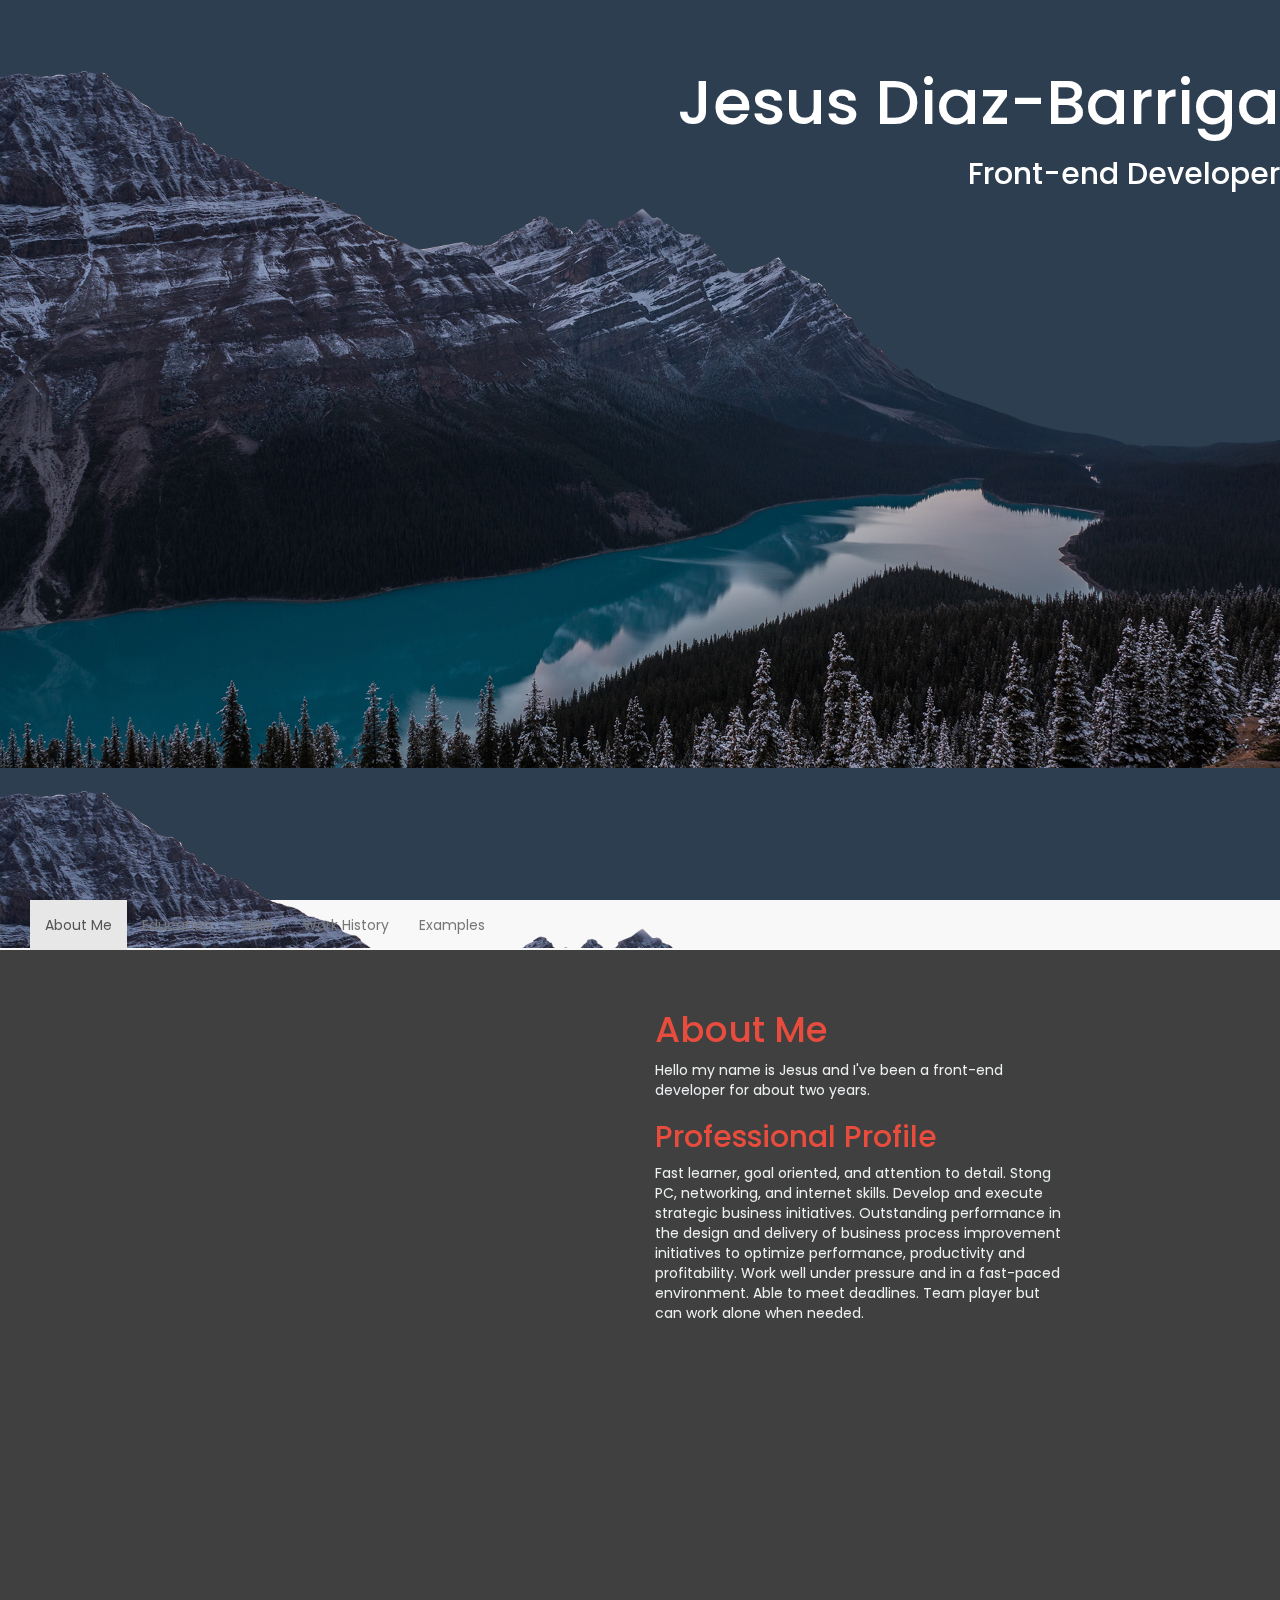
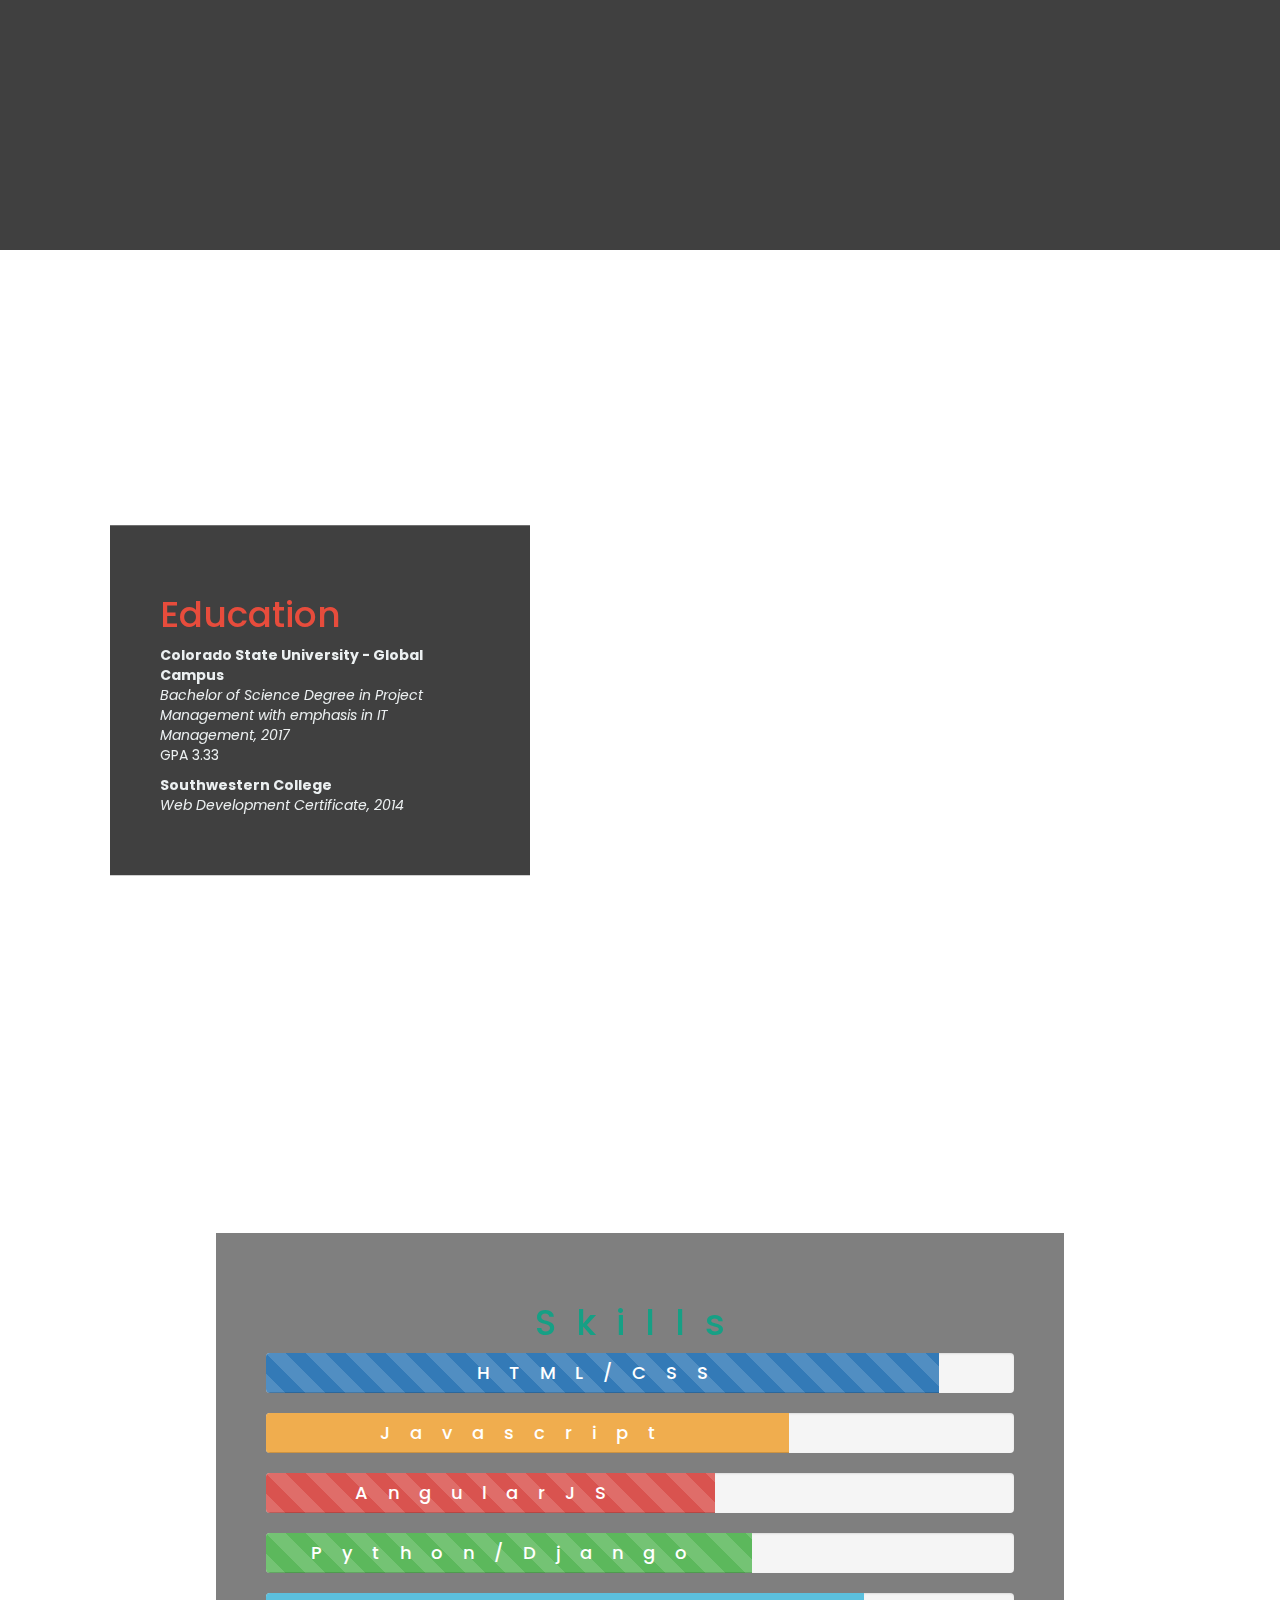
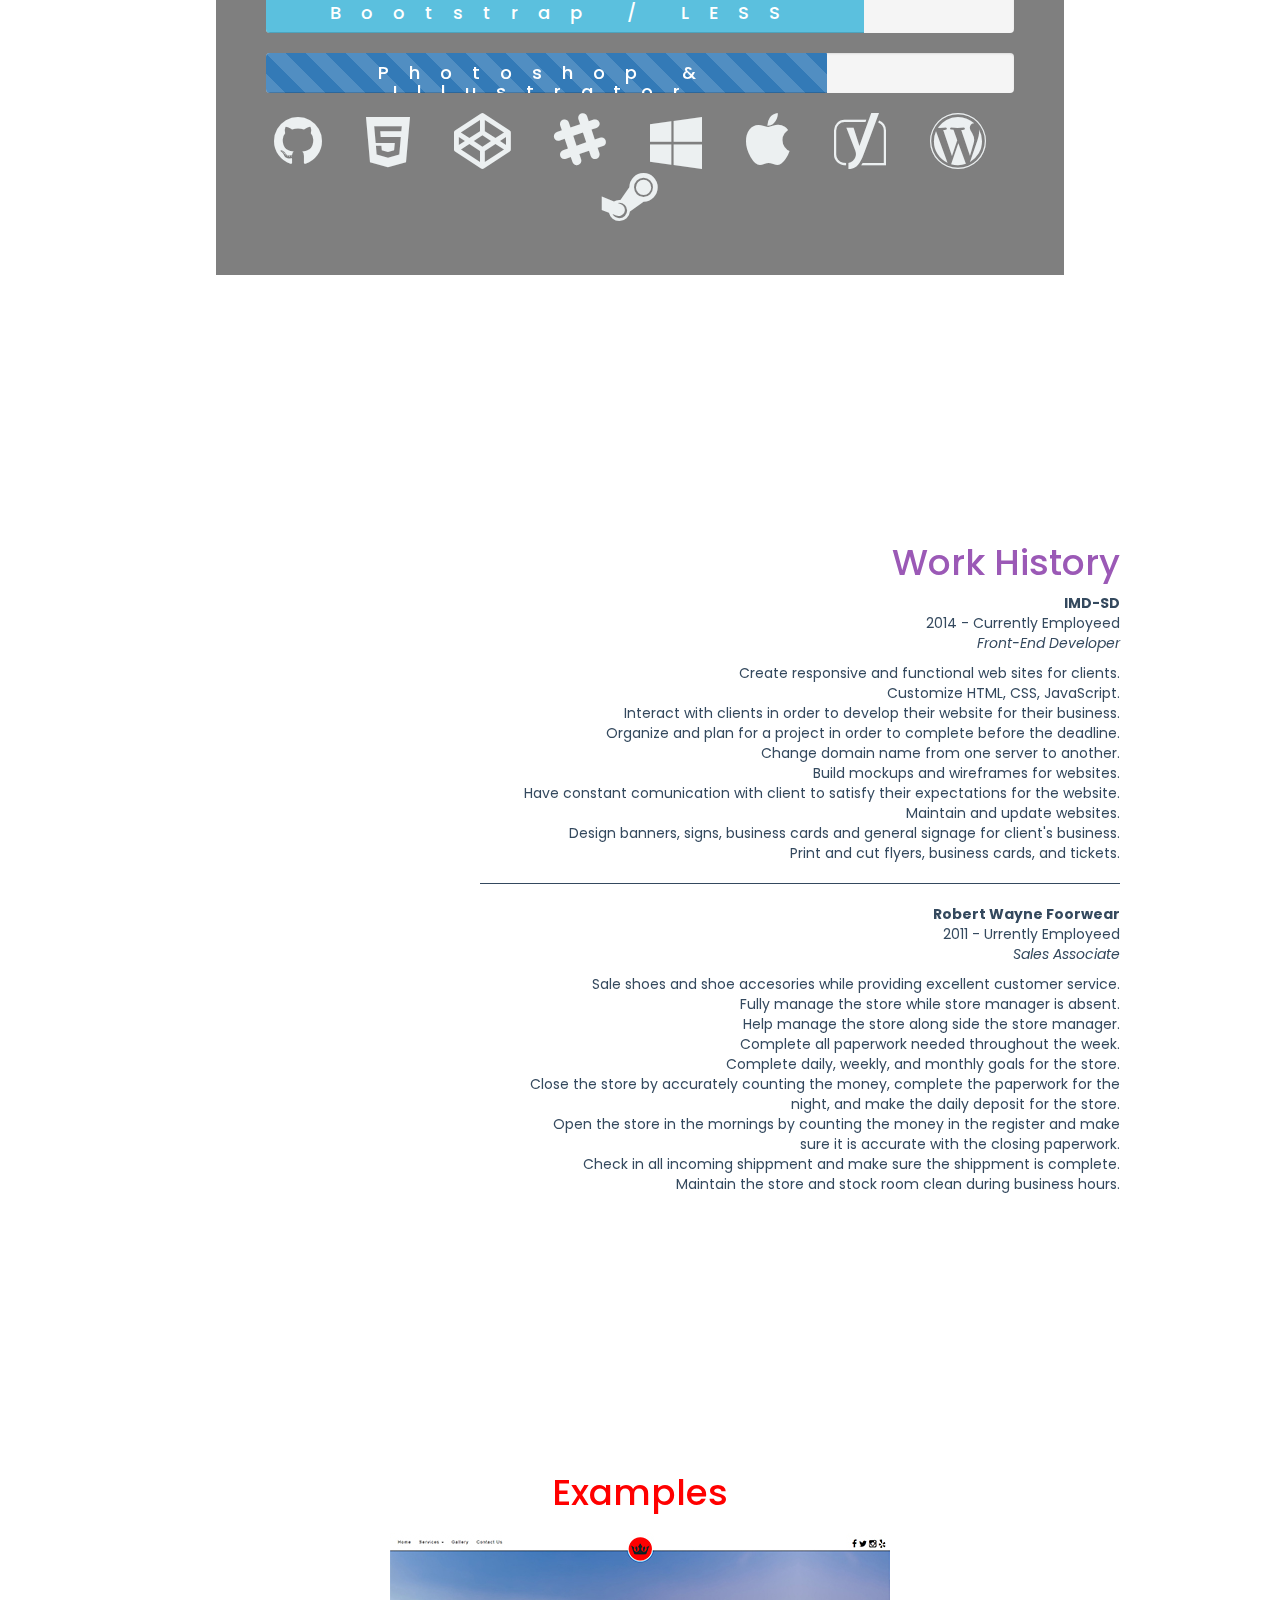
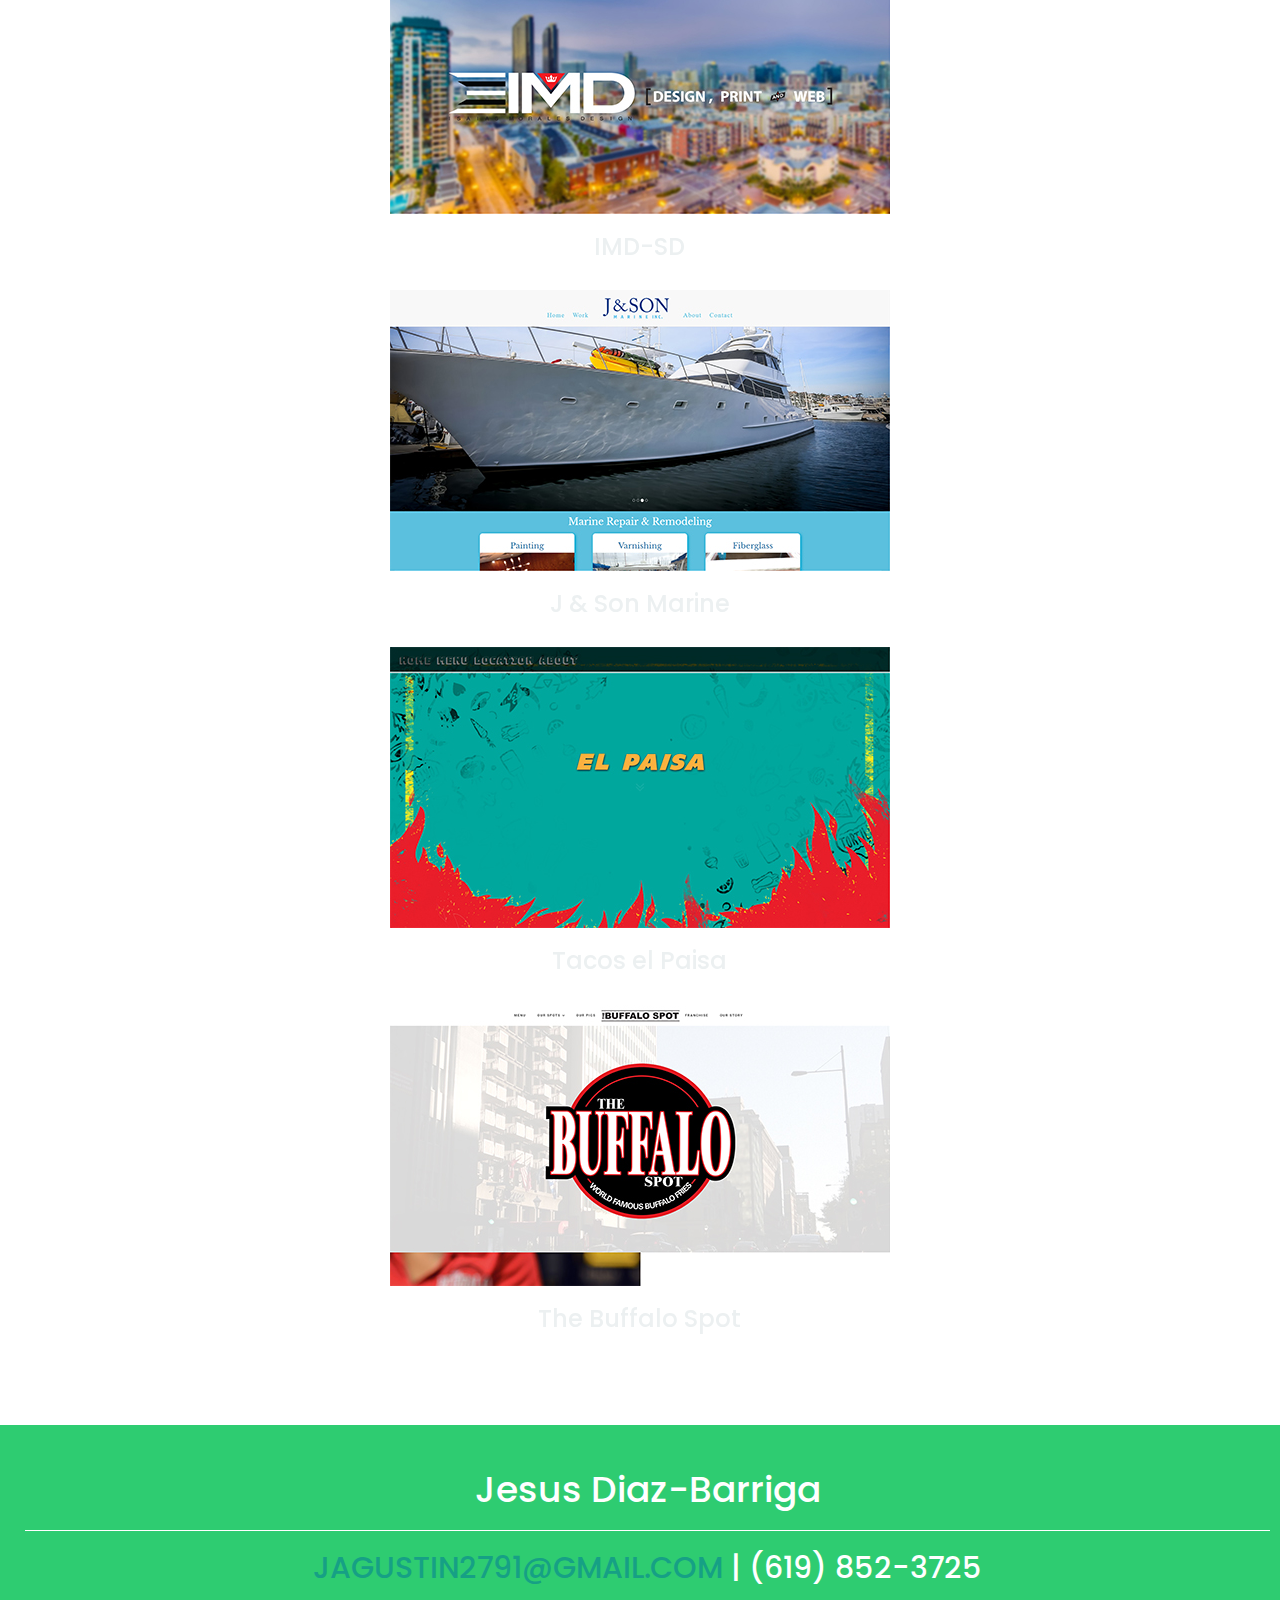
==== commit 23ed3914: "update index" ====
--- a/index.html
+++ b/index.html
@@ -147,25 +147,25 @@
             <h1>Examples</h1>
             <div class="projects">
               <div class="project-show">
-                <a href="http://imd-sd.com/" target="_blank"><img src="images/imd.jpg" alt="IMD site"></a>
+                <a href="http://imdwebsite.herokuapp.com/" target="_blank"><img src="images/imd.jpg" alt="IMD site"></a>
                 <h3>IMD-SD</h3>
               </div>
               <div class="project-show">
-                <a href="http://jandsonmarine.com/" target="_blank"><img src="images/jandson.jpg" alt="J and Son Marine site"></a>
+                <a href="/jandson/" target="_blank"><img src="images/jandson.jpg" alt="J and Son Marine site"></a>
                 <h3>J &amp; Son Marine</h3>
               </div>
               <div class="project-show">
-                <a href="http://tacoselpaisasd.com" target="_blank"><img src="images/elpaisa.jpg" alt="Tacos el Paisa site"></a>
+                <a href="/tacoselpaisa/" target="_blank"><img src="images/elpaisa.jpg" alt="Tacos el Paisa site"></a>
                 <h3>Tacos el Paisa</h3>
               </div>
               <div class="project-show">
                 <a href="http://www.thebuffalospot.com/" target="_blank"><img src="images/tbs.jpg" alt="The Buffalo Spot site"></a>
                 <h3>The Buffalo Spot</h3>
               </div>
-              <div class="project-show">
+              <!-- <div class="project-show">
                 <a href="http://greensideclean.com" target="_blank"><img src="images/greenside.jpg" alt="GreenSide site"></a>
                 <h3>GreenSide Clean</h3>
-              </div>
+              </div> -->
             </div>
           </div>
         </div>
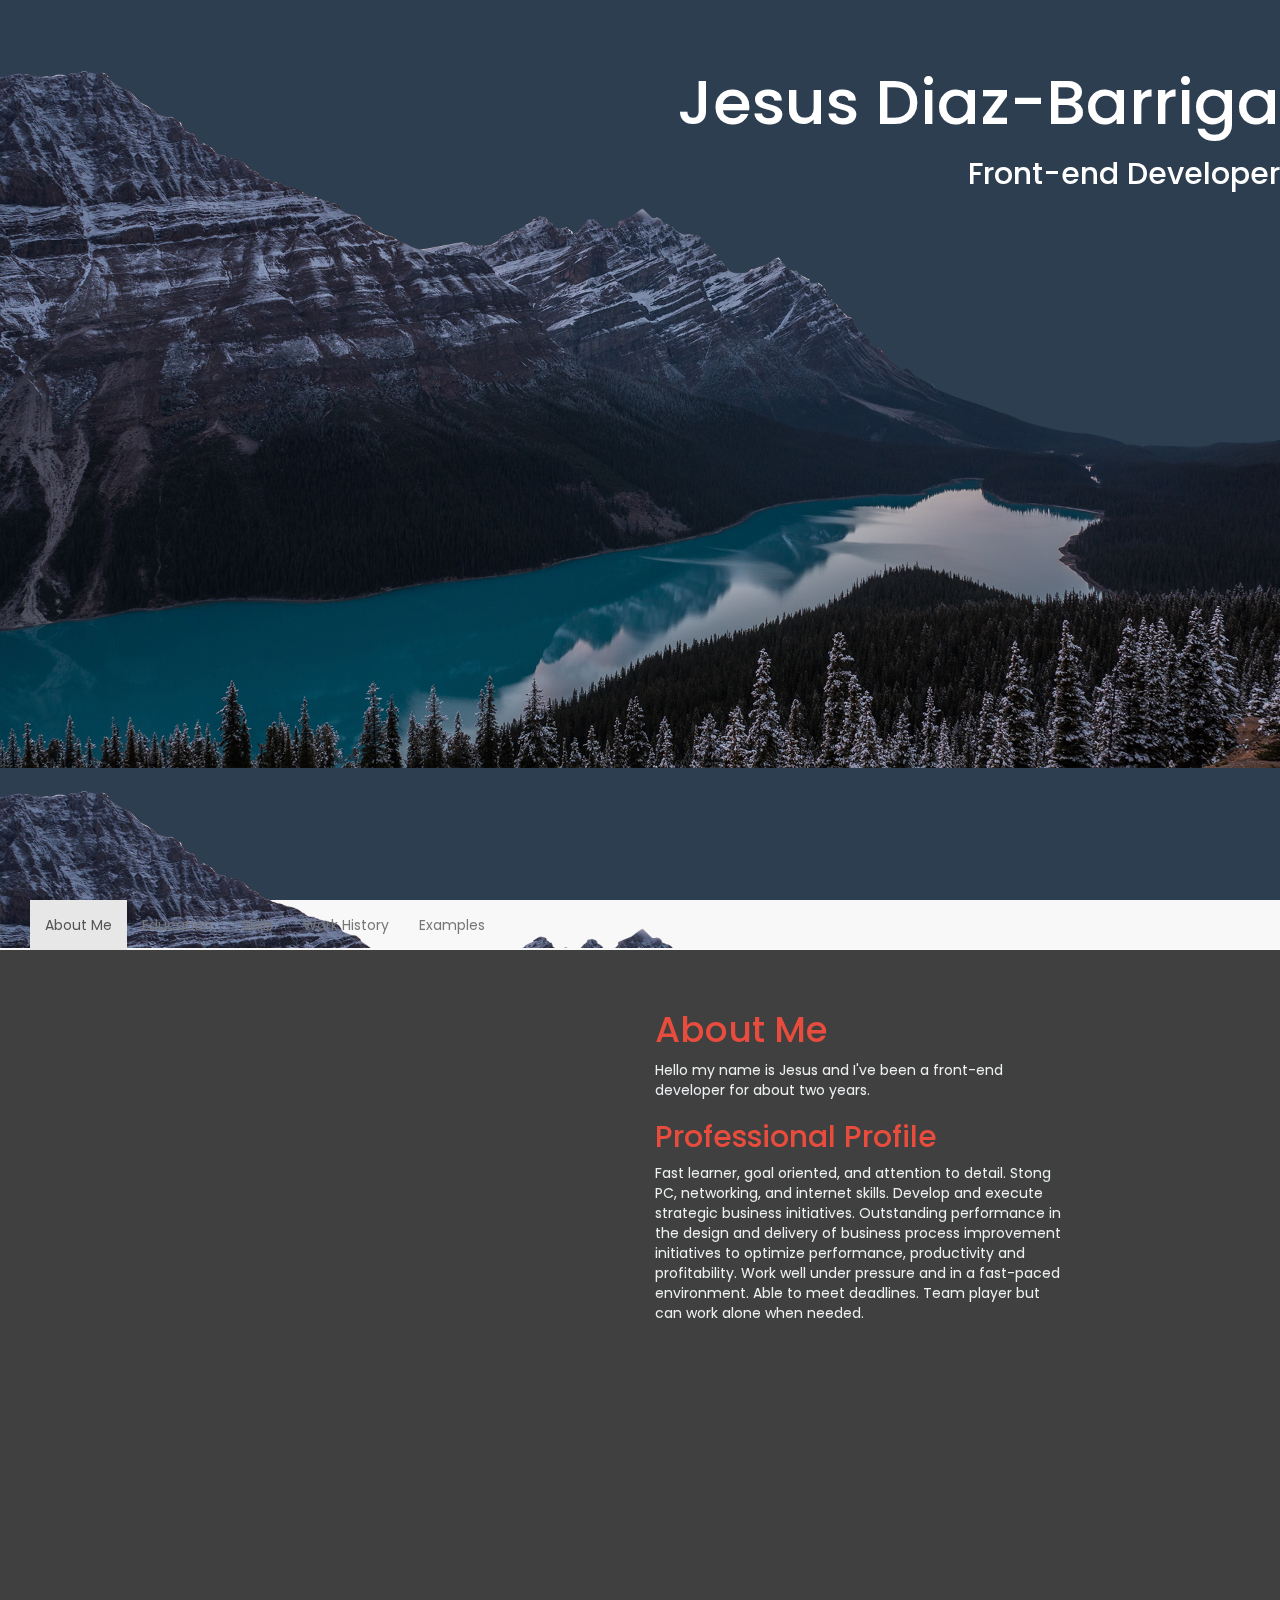
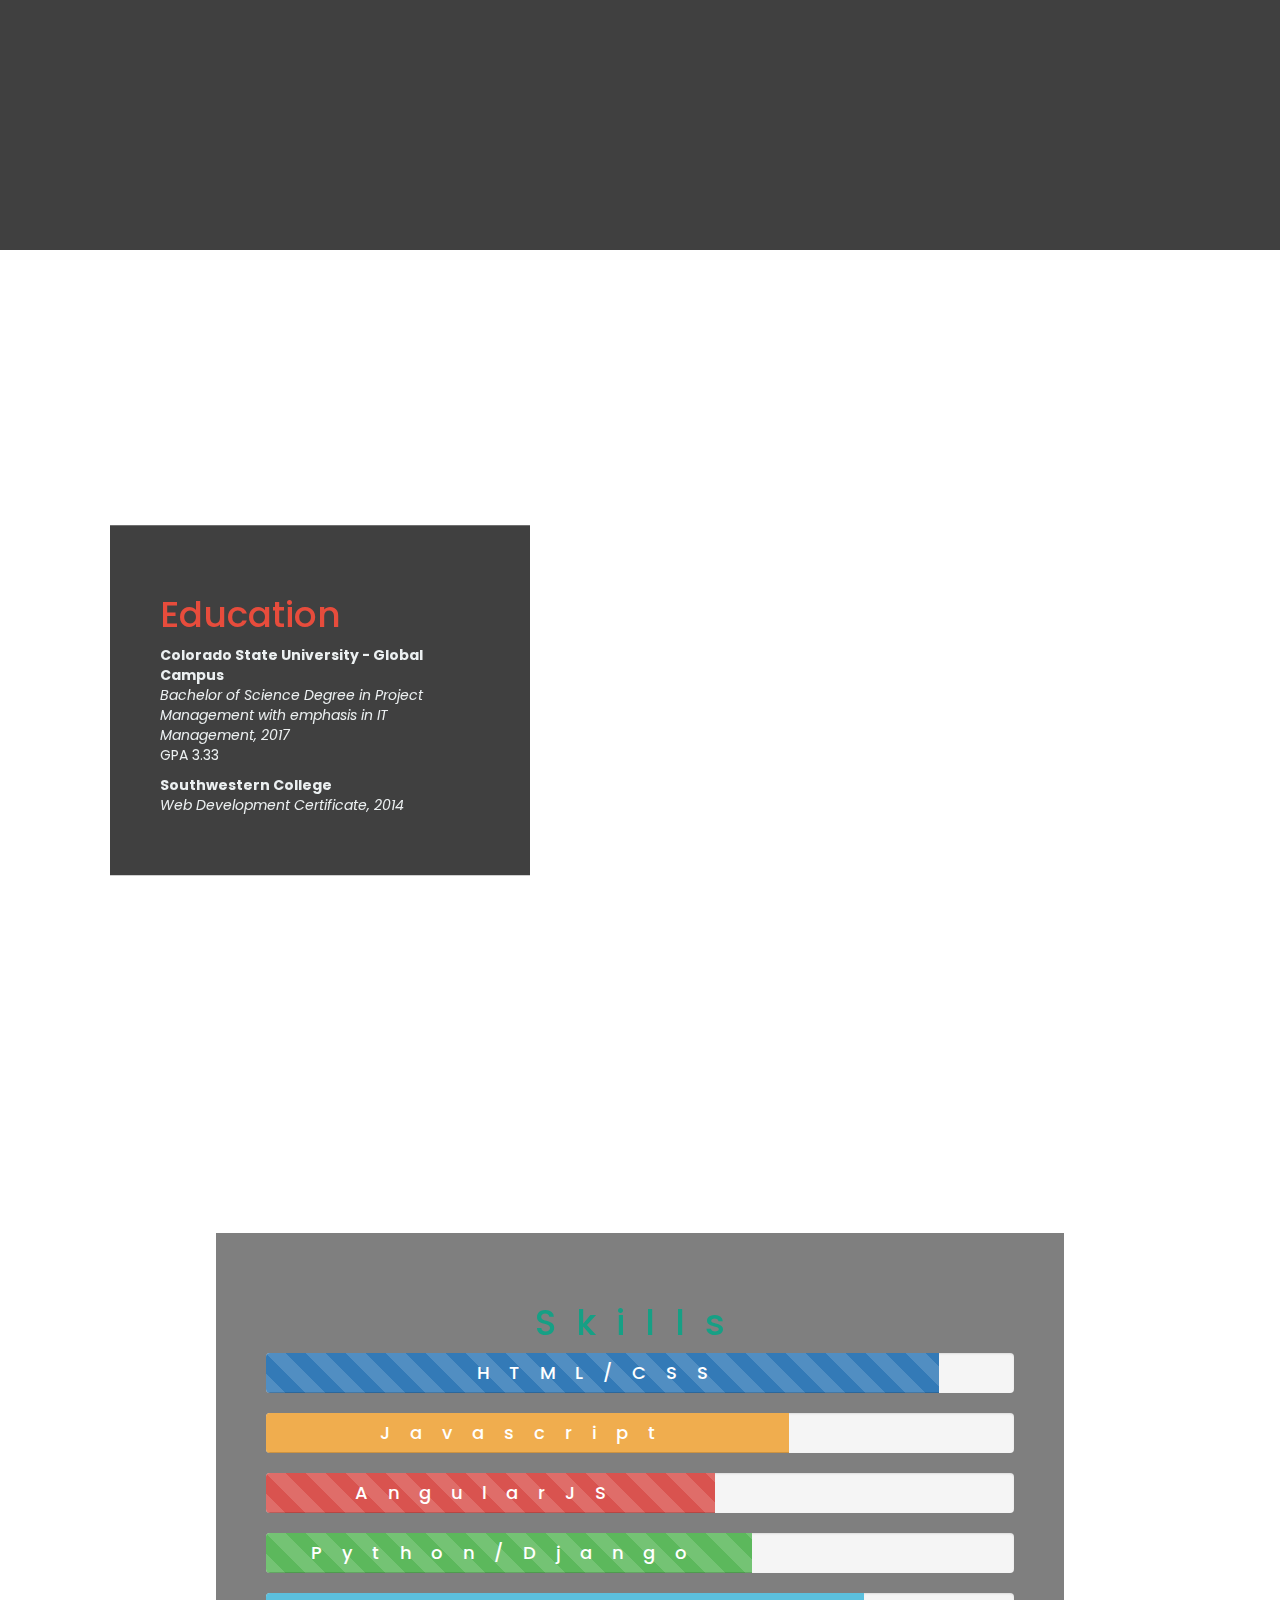
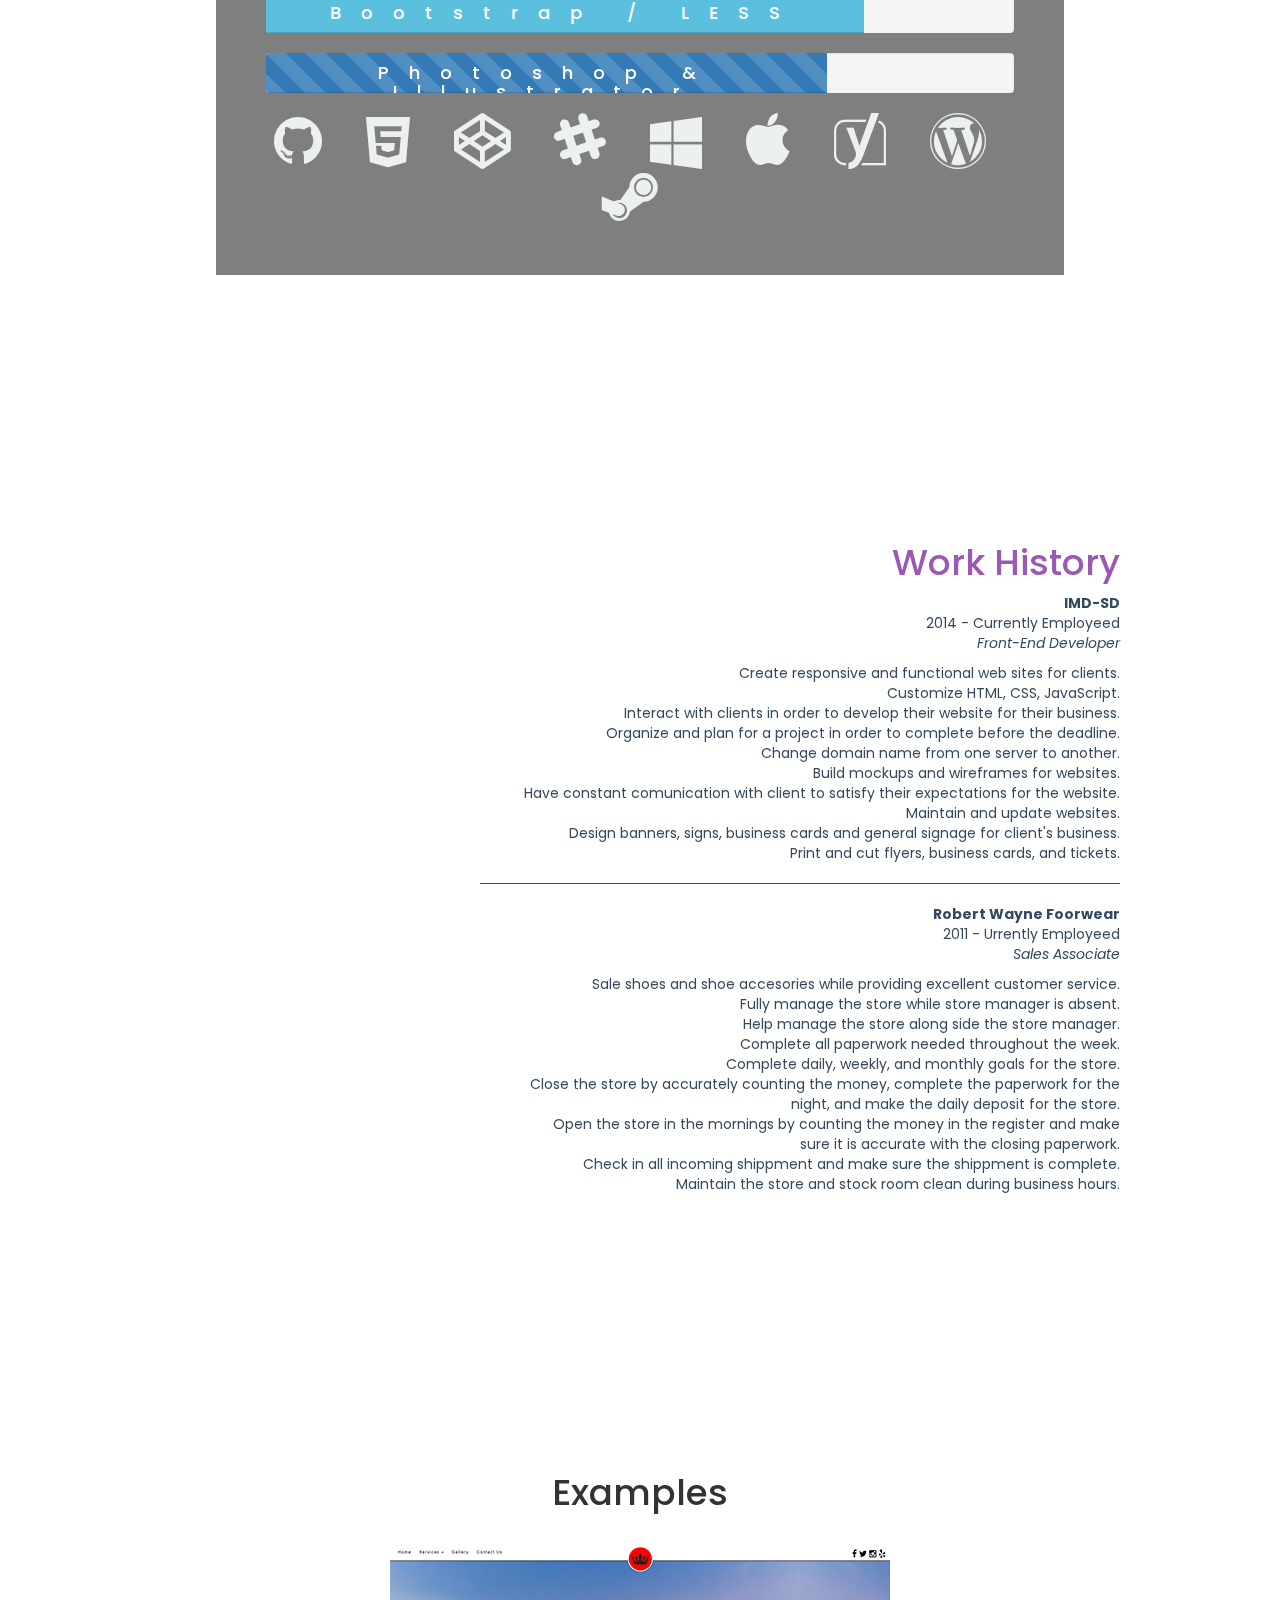
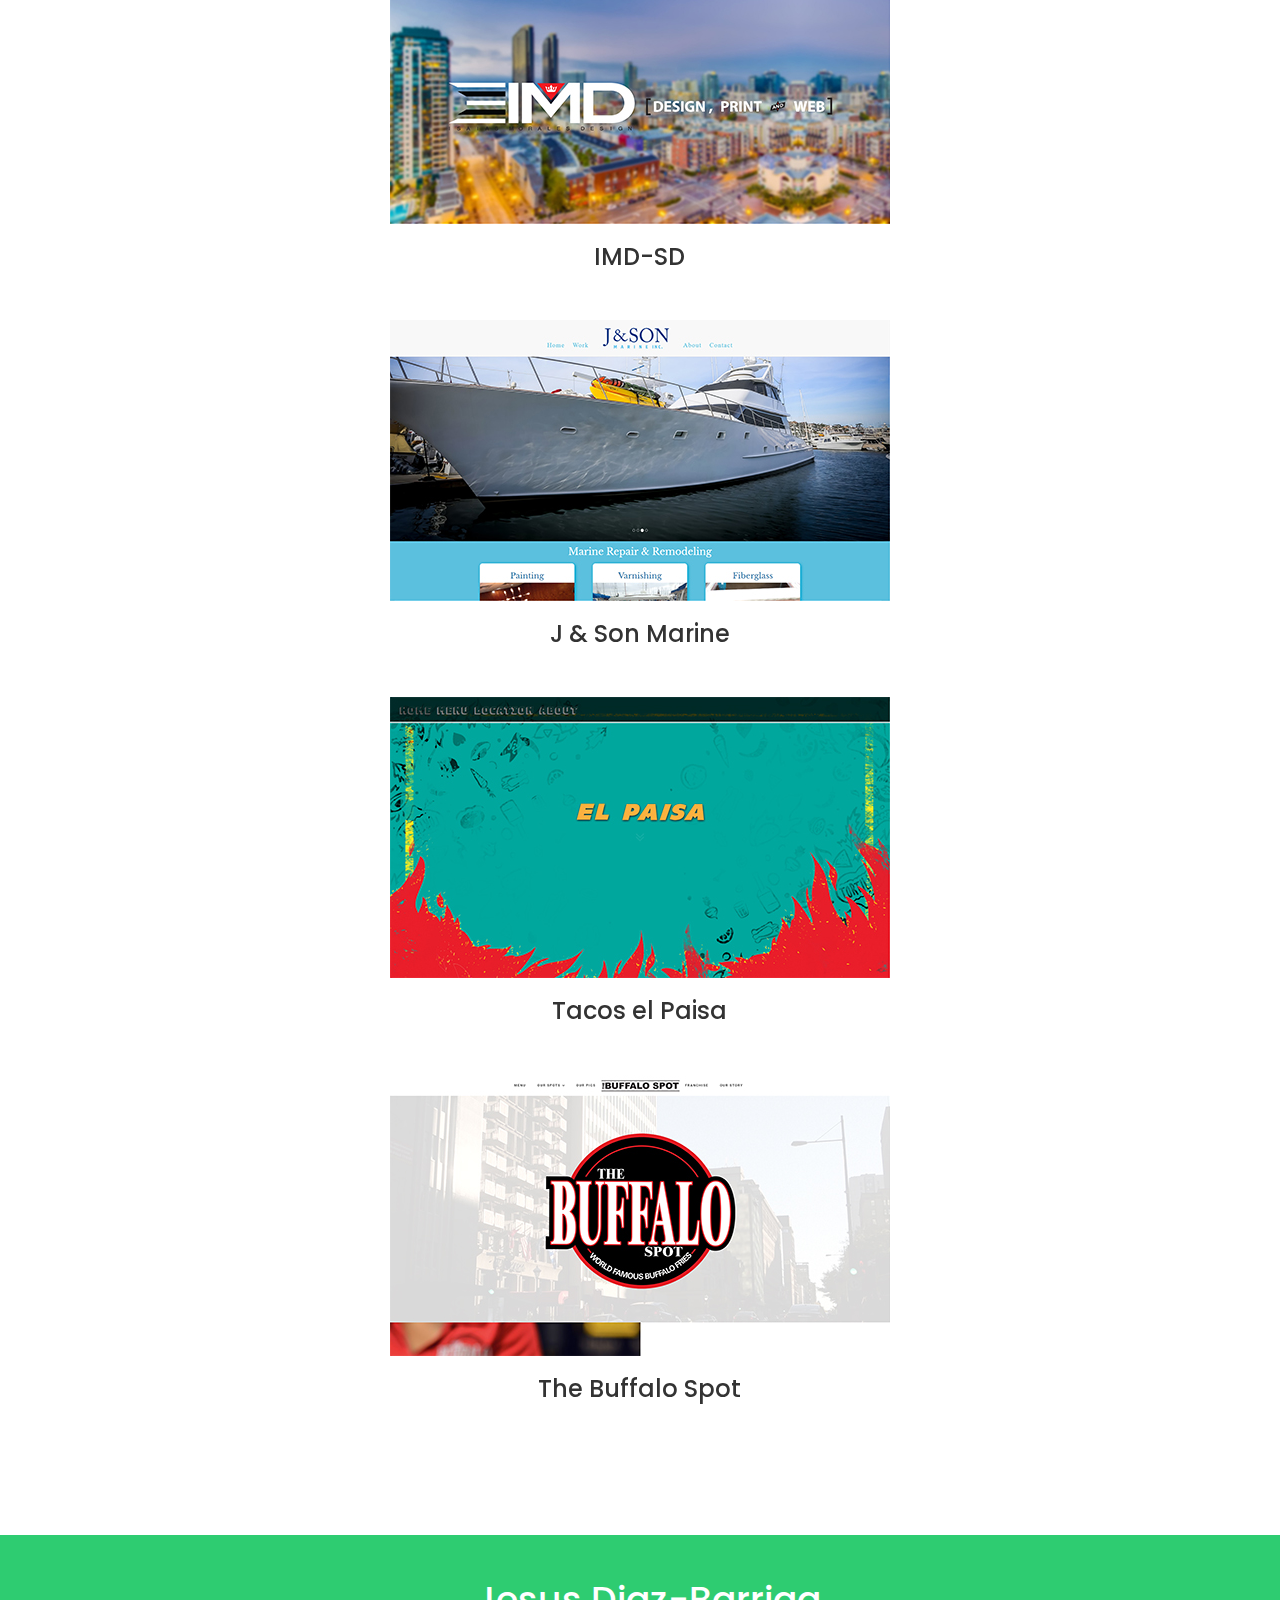
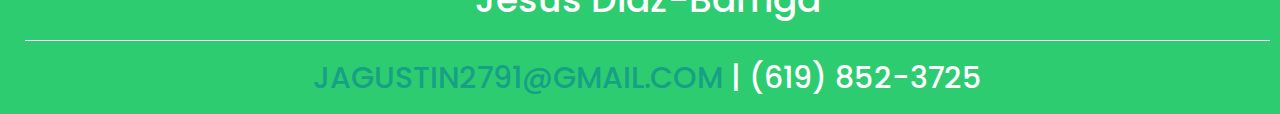
==== commit cd901589: "update 1/23/17" ====
--- a/index.html
+++ b/index.html
@@ -151,11 +151,11 @@
                 <h3>IMD-SD</h3>
               </div>
               <div class="project-show">
-                <a href="/jandson/" target="_blank"><img src="images/jandson.jpg" alt="J and Son Marine site"></a>
+                <a href="http://jandsonmarine.com" target="_blank"><img src="images/jandson.jpg" alt="J and Son Marine site"></a>
                 <h3>J &amp; Son Marine</h3>
               </div>
               <div class="project-show">
-                <a href="/tacoselpaisa/" target="_blank"><img src="images/elpaisa.jpg" alt="Tacos el Paisa site"></a>
+                <a href="http://tacoselpaisasd.com" target="_blank"><img src="images/elpaisa.jpg" alt="Tacos el Paisa site"></a>
                 <h3>Tacos el Paisa</h3>
               </div>
               <div class="project-show">
--- a/css/styles.css
+++ b/css/styles.css
@@ -105,19 +105,17 @@
   padding: 50px;
   border: solid 3px #fff;
   border-radius: 3px;
-  margin-top: 50px;
   text-align: center;
   font-size: 26px;
+  position: relative;
+  display: block;
+  margin-top: 50px;
+  margin-bottom: 50px;
 }
-.examples h1 {
-  color: red;
-}
-.section-example {
-  width: 100%;
-  position: relative;
-  padding: 0px;
-  color: #ecf0f1;
-  padding-bottom: 20px;
+.project-show {
+  display: inline-block;
+  margin-top: 20px;
+  margin-bottom: 20px;
 }
 #about {
   background: url(/images/city.jpg);
@@ -144,6 +142,8 @@
   background: url(/images/dog.jpg);
   background-size: 100%;
   background-attachment: fixed;
+  height: 100%;
+  position: relative;
 }
 .return {
   width: 80px;
@@ -160,15 +160,6 @@
   padding: 0px;
   font-size: 80px;
 }
-.project-show {
-  display: inline-block;
-  width: 100%;
-  margin: 10px;
-  max-width: 500px;
-}
-.project-show img {
-  width: 100%;
-}
 footer {
   text-align: center;
   padding: 25px 10px 10px 25px;
